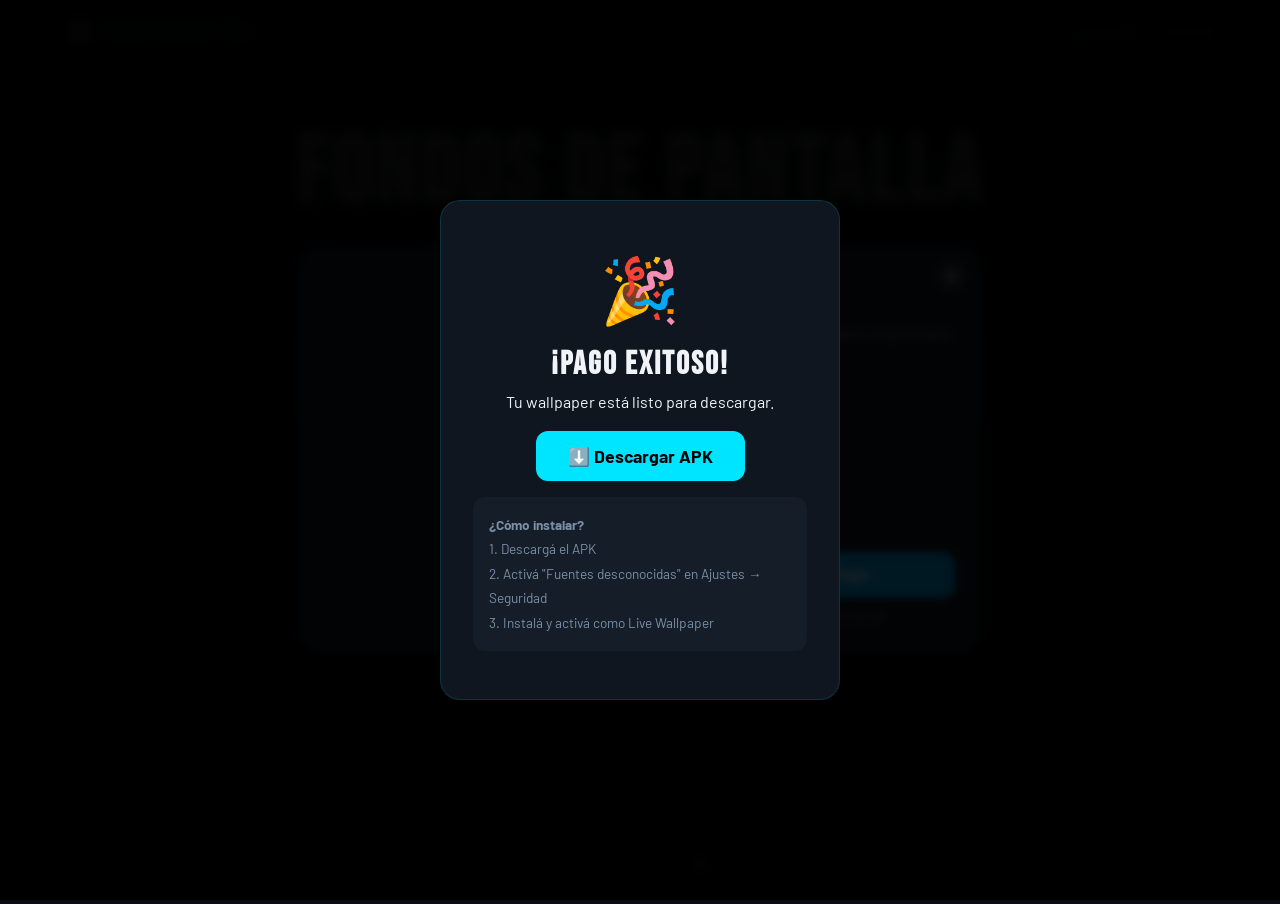
==== index.html @ fa6a7622 "Fix gallery navigation and config/bootstrap loading" ====
<!DOCTYPE html>
<html lang="es">
<head>
  <meta charset="UTF-8" />
  <meta name="viewport" content="width=device-width, initial-scale=1.0" />
  <title>Club Wallpapers 3D</title>
  <link rel="preconnect" href="https://fonts.googleapis.com" />
  <link href="https://fonts.googleapis.com/css2?family=Bebas+Neue&family=Barlow:wght@400;600;700&display=swap" rel="stylesheet" />
  <link rel="stylesheet" href="style.css" />
</head>
<body class="gallery-page">

  <header class="site-header">
    <div class="header-inner">
      <div class="logo">⚽ CLUB WALLS 3D</div>
      <nav>
        <a href="./index.html" class="nav-link active">Galería</a>
        <a href="./editor.html" class="nav-link editor-link">Editor</a>
      </nav>
    </div>
  </header>

  <section class="hero">
    <div class="hero-content">
      <h1>Fondos de Pantalla<br/><span>3D en Vivo</span></h1>
      <p>Mostrá los colores de tu club con efecto parallax real.</p>
    </div>
    <div class="hero-bg"></div>
  </section>

  <section class="gallery-section">
    <div class="section-title">
      <h2>Elegí tu Club</h2>
      <p>Todos los wallpapers incluyen efecto 3D con el giroscopio de tu teléfono</p>
    </div>
    <div class="gallery-grid" id="galleryGrid">
      <div class="loading-state">
        <div class="spinner"></div>
        <p>Cargando wallpapers...</p>
      </div>
    </div>
  </section>

  <!-- Modal de compra -->
  <div class="modal-overlay" id="buyModal" style="display:none">
    <div class="modal-box">
      <button class="modal-close" id="modalClose">✕</button>
      <div class="modal-preview" id="modalPreview"></div>
      <div class="modal-info">
        <h3 id="modalClubName">Nombre del Club</h3>
        <p class="modal-desc">Live Wallpaper 3D con efecto parallax real usando el giroscopio de tu teléfono Android.</p>
        <ul class="modal-features">
          <li>✅ Efecto 3D parallax real</li>
          <li>✅ Compatible Android 8+</li>
          <li>✅ Instalación en 1 minuto</li>
          <li>✅ Sin publicidad</li>
        </ul>
        <div class="modal-price">
          <span class="price-amount" id="modalPrice">$2.99</span>
          <span class="price-currency">USD</span>
        </div>
        <button class="btn-buy" id="btnBuy">Comprar con MercadoPago</button>
        <p class="modal-note">Recibirás el APK para instalar en tu Android</p>
      </div>
    </div>
  </div>

  <!-- Modal descarga post-pago -->
  <div class="modal-overlay" id="downloadModal" style="display:none">
    <div class="modal-box modal-box--success">
      <div class="success-icon">🎉</div>
      <h3>¡Pago exitoso!</h3>
      <p>Tu wallpaper está listo para descargar.</p>
      <a class="btn-download" id="btnDownload" href="#" download>
        ⬇️ Descargar APK
      </a>
      <p class="install-hint">
        <strong>¿Cómo instalar?</strong><br/>
        1. Descargá el APK<br/>
        2. Activá "Fuentes desconocidas" en Ajustes → Seguridad<br/>
        3. Instalá y activá como Live Wallpaper
      </p>
    </div>
  </div>

  <footer class="site-footer">
    <p>Club Walls 3D © 2025 · Hecho con ⚽ en Argentina</p>
  </footer>

  <script src="config.js"></script>
  <script src="gallery.js"></script>
</body>
</html>
---- style.css ----
/* ============================================================
   style.css — Club Walls 3D
   Tema: Fútbol argentino / Estadio nocturno
   ============================================================ */

/* --- Variables --- */
:root {
  --bg-dark:      #080c10;
  --bg-card:      #0f1620;
  --bg-card2:     #141d28;
  --accent:       #00e5ff;
  --accent2:      #ffd600;
  --text-main:    #f0f4f8;
  --text-muted:   #7a8fa6;
  --border:       rgba(0, 229, 255, 0.15);
  --shadow:       0 8px 32px rgba(0,0,0,0.5);
  --font-display: 'Bebas Neue', cursive;
  --font-body:    'Barlow', sans-serif;
  --radius:       12px;
  --radius-lg:    20px;
}

/* --- Reset & Base --- */
*, *::before, *::after { box-sizing: border-box; margin: 0; padding: 0; }

html { scroll-behavior: smooth; }

body {
  font-family: var(--font-body);
  background: var(--bg-dark);
  color: var(--text-main);
  min-height: 100vh;
  overflow-x: hidden;
}

/* ============================================================
   HEADER
   ============================================================ */
.site-header {
  position: fixed;
  top: 0; left: 0; right: 0;
  z-index: 100;
  background: rgba(8, 12, 16, 0.85);
  backdrop-filter: blur(12px);
  border-bottom: 1px solid var(--border);
}

.header-inner {
  max-width: 1200px;
  margin: 0 auto;
  padding: 0 24px;
  height: 64px;
  display: flex;
  align-items: center;
  justify-content: space-between;
}

.logo {
  font-family: var(--font-display);
  font-size: 1.6rem;
  letter-spacing: 2px;
  color: var(--accent);
}

nav { display: flex; gap: 24px; }

.nav-link {
  color: var(--text-muted);
  text-decoration: none;
  font-weight: 600;
  font-size: 0.9rem;
  letter-spacing: 1px;
  text-transform: uppercase;
  transition: color 0.2s;
}
.nav-link:hover, .nav-link.active { color: var(--accent); }
.editor-link { color: var(--accent2); }
.editor-link:hover { color: #fff176; }

/* ============================================================
   HERO
   ============================================================ */
.hero {
  padding-top: 64px;
  height: 420px;
  display: flex;
  align-items: center;
  justify-content: center;
  position: relative;
  overflow: hidden;
  text-align: center;
}

.hero-bg {
  position: absolute;
  inset: 0;
  background:
    radial-gradient(ellipse 80% 60% at 50% 100%, rgba(0,229,255,0.12) 0%, transparent 70%),
    radial-gradient(ellipse 40% 40% at 20% 50%, rgba(255,214,0,0.08) 0%, transparent 60%),
    linear-gradient(180deg, #080c10 0%, #0a1420 100%);
}

.hero-content {
  position: relative;
  z-index: 1;
}

.hero-content h1 {
  font-family: var(--font-display);
  font-size: clamp(3rem, 8vw, 6rem);
  line-height: 1;
  letter-spacing: 4px;
  color: #fff;
  text-shadow: 0 0 60px rgba(0,229,255,0.3);
}

.hero-content h1 span {
  color: var(--accent);
  display: block;
}

.hero-content p {
  margin-top: 16px;
  font-size: 1.1rem;
  color: var(--text-muted);
}

/* ============================================================
   GALLERY
   ============================================================ */
.gallery-section {
  max-width: 1200px;
  margin: 0 auto;
  padding: 60px 24px 80px;
}

.section-title {
  text-align: center;
  margin-bottom: 48px;
}

.section-title h2 {
  font-family: var(--font-display);
  font-size: 2.5rem;
  letter-spacing: 3px;
}

.section-title p {
  margin-top: 8px;
  color: var(--text-muted);
}

.gallery-grid {
  display: grid;
  grid-template-columns: repeat(auto-fill, minmax(280px, 1fr));
  gap: 24px;
}

/* --- Card --- */
.wallpaper-card {
  background: var(--bg-card);
  border: 1px solid var(--border);
  border-radius: var(--radius-lg);
  overflow: hidden;
  cursor: pointer;
  transition: transform 0.3s, box-shadow 0.3s, border-color 0.3s;
  position: relative;
}

.wallpaper-card:hover {
  transform: translateY(-6px);
  box-shadow: 0 20px 60px rgba(0, 229, 255, 0.15);
  border-color: var(--accent);
}

.card-preview {
  width: 100%;
  height: 200px;
  position: relative;
  overflow: hidden;
  background: #0a1520;
}

.card-preview-stage {
  width: 100%;
  height: 100%;
  position: relative;
}

.card-layer {
  position: absolute;
  inset: -10%;
  width: 120%;
  height: 120%;
  background-size: cover;
  background-position: center;
  transition: transform 0.1s linear;
}

.card-info {
  padding: 16px 20px 20px;
}

.card-club-name {
  font-family: var(--font-display);
  font-size: 1.4rem;
  letter-spacing: 2px;
}

.card-meta {
  display: flex;
  justify-content: space-between;
  align-items: center;
  margin-top: 12px;
}

.card-price {
  font-size: 1.3rem;
  font-weight: 700;
  color: var(--accent2);
}

.card-btn {
  background: var(--accent);
  color: #000;
  border: none;
  padding: 8px 18px;
  border-radius: 8px;
  font-weight: 700;
  font-size: 0.85rem;
  cursor: pointer;
  letter-spacing: 1px;
  transition: background 0.2s, transform 0.1s;
}
.card-btn:hover { background: #33ecff; transform: scale(1.04); }

/* Loading */
.loading-state {
  grid-column: 1 / -1;
  text-align: center;
  padding: 80px 0;
  color: var(--text-muted);
}

.spinner {
  width: 40px;
  height: 40px;
  border: 3px solid var(--border);
  border-top-color: var(--accent);
  border-radius: 50%;
  animation: spin 0.8s linear infinite;
  margin: 0 auto 16px;
}

@keyframes spin { to { transform: rotate(360deg); } }

/* ============================================================
   MODALS
   ============================================================ */
.modal-overlay {
  position: fixed;
  inset: 0;
  background: rgba(0,0,0,0.85);
  z-index: 200;
  display: flex !important;
  align-items: center;
  justify-content: center;
  padding: 24px;
  backdrop-filter: blur(4px);
}

.modal-box {
  background: var(--bg-card);
  border: 1px solid var(--border);
  border-radius: var(--radius-lg);
  max-width: 680px;
  width: 100%;
  overflow: hidden;
  position: relative;
  display: flex;
  flex-direction: column;
  max-height: 90vh;
  overflow-y: auto;
}

@media (min-width: 640px) {
  .modal-box { flex-direction: row; }
}

.modal-close {
  position: absolute;
  top: 12px; right: 12px;
  background: rgba(255,255,255,0.1);
  border: none;
  color: #fff;
  width: 32px; height: 32px;
  border-radius: 50%;
  cursor: pointer;
  font-size: 1rem;
  z-index: 1;
  transition: background 0.2s;
}
.modal-close:hover { background: rgba(255,255,255,0.2); }

.modal-preview {
  width: 100%;
  min-height: 200px;
  background: #0a1520;
  position: relative;
  overflow: hidden;
}

@media (min-width: 640px) {
  .modal-preview { width: 240px; min-width: 240px; min-height: auto; }
}

.modal-info {
  padding: 28px 24px;
  flex: 1;
}

.modal-info h3 {
  font-family: var(--font-display);
  font-size: 2rem;
  letter-spacing: 2px;
}

.modal-desc {
  margin-top: 8px;
  color: var(--text-muted);
  font-size: 0.9rem;
  line-height: 1.5;
}

.modal-features {
  list-style: none;
  margin: 16px 0;
  display: flex;
  flex-direction: column;
  gap: 6px;
}

.modal-features li { font-size: 0.9rem; }

.modal-price {
  margin: 16px 0;
  display: flex;
  align-items: baseline;
  gap: 6px;
}

.price-amount {
  font-family: var(--font-display);
  font-size: 2.4rem;
  color: var(--accent2);
}

.price-currency { color: var(--text-muted); }

.btn-buy {
  width: 100%;
  background: #009ee3;
  color: #fff;
  border: none;
  padding: 14px;
  border-radius: var(--radius);
  font-size: 1rem;
  font-weight: 700;
  cursor: pointer;
  transition: background 0.2s, transform 0.1s;
  letter-spacing: 0.5px;
}
.btn-buy:hover { background: #00b4ff; transform: scale(1.02); }

.modal-note {
  margin-top: 10px;
  font-size: 0.8rem;
  color: var(--text-muted);
  text-align: center;
}

/* Success modal */
.modal-box--success {
  flex-direction: column !important;
  align-items: center;
  padding: 48px 32px;
  text-align: center;
  max-width: 400px;
}

.success-icon { font-size: 4rem; margin-bottom: 16px; }

.modal-box--success h3 {
  font-family: var(--font-display);
  font-size: 2rem;
  letter-spacing: 2px;
  margin-bottom: 8px;
}

.btn-download {
  display: inline-block;
  margin: 20px 0 16px;
  background: var(--accent);
  color: #000;
  padding: 14px 32px;
  border-radius: var(--radius);
  font-weight: 700;
  text-decoration: none;
  font-size: 1.1rem;
  transition: background 0.2s;
}
.btn-download:hover { background: #33ecff; }

.install-hint {
  font-size: 0.85rem;
  color: var(--text-muted);
  line-height: 1.8;
  background: var(--bg-card2);
  padding: 16px;
  border-radius: var(--radius);
  text-align: left;
}

/* ============================================================
   FOOTER
   ============================================================ */
.site-footer {
  text-align: center;
  padding: 32px;
  color: var(--text-muted);
  font-size: 0.85rem;
  border-top: 1px solid var(--border);
}

/* ============================================================
   LOGIN
   ============================================================ */
.login-overlay {
  position: fixed;
  inset: 0;
  background: var(--bg-dark);
  z-index: 300;
  display: flex;
  align-items: center;
  justify-content: center;
}

.login-box {
  background: var(--bg-card);
  border: 1px solid var(--border);
  border-radius: var(--radius-lg);
  padding: 48px 40px;
  text-align: center;
  max-width: 360px;
  width: 100%;
}

.login-logo {
  font-family: var(--font-display);
  font-size: 2rem;
  color: var(--accent);
  letter-spacing: 3px;
  margin-bottom: 12px;
}

.login-box h2 {
  font-size: 1rem;
  color: var(--text-muted);
  font-weight: 400;
  margin-bottom: 28px;
}

.login-input {
  width: 100%;
  background: var(--bg-dark);
  border: 1px solid var(--border);
  border-radius: var(--radius);
  padding: 12px 16px;
  color: var(--text-main);
  font-size: 1rem;
  font-family: var(--font-body);
  outline: none;
  margin-bottom: 16px;
  transition: border-color 0.2s;
}
.login-input:focus { border-color: var(--accent); }

.login-error {
  color: #ff5252;
  font-size: 0.85rem;
  margin-top: 8px;
}

/* ============================================================
   EDITOR
   ============================================================ */
.editor-app {
  display: flex !important;
  height: 100vh;
  overflow: hidden;
}

.editor-sidebar {
  width: 320px;
  min-width: 320px;
  background: var(--bg-card);
  border-right: 1px solid var(--border);
  display: flex;
  flex-direction: column;
  overflow-y: auto;
  padding-bottom: 24px;
}

.sidebar-header {
  display: flex;
  justify-content: space-between;
  align-items: center;
  padding: 20px 20px 16px;
  border-bottom: 1px solid var(--border);
  position: sticky;
  top: 0;
  background: var(--bg-card);
  z-index: 1;
}

.logo-small {
  font-family: var(--font-display);
  font-size: 1.2rem;
  color: var(--accent);
  letter-spacing: 2px;
}

.back-link {
  font-size: 0.8rem;
  color: var(--text-muted);
  text-decoration: none;
  transition: color 0.2s;
}
.back-link:hover { color: var(--accent); }

.sidebar-section {
  padding: 16px 20px;
  border-bottom: 1px solid var(--border);
}

.section-label {
  display: block;
  font-size: 0.75rem;
  font-weight: 700;
  letter-spacing: 1.5px;
  text-transform: uppercase;
  color: var(--text-muted);
  margin-bottom: 10px;
}

.text-input {
  width: 100%;
  background: var(--bg-dark);
  border: 1px solid var(--border);
  border-radius: 8px;
  padding: 10px 14px;
  color: var(--text-main);
  font-size: 0.95rem;
  font-family: var(--font-body);
  outline: none;
  transition: border-color 0.2s;
}
.text-input:focus { border-color: var(--accent); }

.hint-text {
  font-size: 0.78rem;
  color: var(--text-muted);
  margin-bottom: 8px;
  line-height: 1.5;
}

.btn-upload {
  display: block;
  width: 100%;
  background: var(--bg-dark);
  border: 2px dashed var(--border);
  border-radius: var(--radius);
  padding: 14px;
  text-align: center;
  cursor: pointer;
  color: var(--accent);
  font-weight: 700;
  font-size: 0.9rem;
  letter-spacing: 1px;
  transition: border-color 0.2s, background 0.2s;
  margin-bottom: 8px;
}
.btn-upload:hover { border-color: var(--accent); background: rgba(0,229,255,0.05); }

.progress-bar {
  background: var(--bg-dark);
  border-radius: 4px;
  height: 6px;
  margin-bottom: 6px;
  overflow: hidden;
}

.progress-fill {
  height: 100%;
  background: var(--accent);
  border-radius: 4px;
  width: 0%;
  transition: width 0.3s;
}

/* Layers list */
.layers-list {
  display: flex;
  flex-direction: column;
  gap: 8px;
}

.empty-layers {
  font-size: 0.85rem;
  color: var(--text-muted);
  text-align: center;
  padding: 16px 0;
}

.layer-item {
  background: var(--bg-dark);
  border: 1px solid var(--border);
  border-radius: 8px;
  padding: 10px 12px;
  cursor: grab;
  transition: border-color 0.2s;
  user-select: none;
}

.layer-item:active { cursor: grabbing; }
.layer-item.dragging { opacity: 0.5; border-color: var(--accent); }

.layer-item-top {
  display: flex;
  align-items: center;
  gap: 8px;
  margin-bottom: 8px;
}

.layer-thumb {
  width: 36px;
  height: 36px;
  object-fit: cover;
  border-radius: 4px;
  background: #0a1520;
  flex-shrink: 0;
}

.layer-name {
  font-size: 0.8rem;
  flex: 1;
  overflow: hidden;
  text-overflow: ellipsis;
  white-space: nowrap;
}

.layer-remove {
  background: none;
  border: none;
  color: var(--text-muted);
  cursor: pointer;
  padding: 2px;
  font-size: 0.9rem;
  transition: color 0.2s;
}
.layer-remove:hover { color: #ff5252; }

.layer-depth-row {
  display: flex;
  align-items: center;
  gap: 8px;
}

.layer-depth-label {
  font-size: 0.75rem;
  color: var(--text-muted);
  width: 70px;
  flex-shrink: 0;
}

.depth-slider {
  flex: 1;
  -webkit-appearance: none;
  height: 4px;
  background: var(--bg-card);
  border-radius: 2px;
  outline: none;
}

.depth-slider::-webkit-slider-thumb {
  -webkit-appearance: none;
  width: 14px;
  height: 14px;
  border-radius: 50%;
  background: var(--accent);
  cursor: pointer;
}

.depth-value {
  font-size: 0.75rem;
  width: 28px;
  text-align: right;
  color: var(--accent);
}

/* Sidebar actions */
.sidebar-actions {
  padding: 16px 20px;
  display: flex;
  flex-direction: column;
  gap: 10px;
}

.btn-primary {
  width: 100%;
  background: var(--accent);
  color: #000;
  border: none;
  padding: 13px;
  border-radius: var(--radius);
  font-weight: 700;
  font-size: 0.95rem;
  cursor: pointer;
  letter-spacing: 1px;
  transition: background 0.2s, transform 0.1s;
}
.btn-primary:hover { background: #33ecff; transform: scale(1.02); }

.btn-secondary {
  width: 100%;
  background: transparent;
  color: var(--text-main);
  border: 1px solid var(--border);
  padding: 12px;
  border-radius: var(--radius);
  font-weight: 600;
  font-size: 0.95rem;
  cursor: pointer;
  letter-spacing: 0.5px;
  transition: border-color 0.2s, background 0.2s;
}
.btn-secondary:hover { border-color: var(--accent); background: rgba(0,229,255,0.05); }

.save-status {
  padding: 0 20px;
  font-size: 0.85rem;
  color: var(--accent);
  min-height: 24px;
  text-align: center;
}

/* Editor main */
.editor-main {
  flex: 1;
  display: flex;
  flex-direction: column;
  overflow: hidden;
  background: #050810;
}

.preview-header {
  padding: 14px 24px;
  border-bottom: 1px solid var(--border);
  display: flex;
  justify-content: space-between;
  align-items: center;
  font-size: 0.82rem;
  color: var(--text-muted);
}

.phone-frame-toggle { display: flex; gap: 8px; }

.toggle-btn {
  background: transparent;
  border: 1px solid var(--border);
  color: var(--text-muted);
  padding: 6px 14px;
  border-radius: 20px;
  cursor: pointer;
  font-size: 0.8rem;
  transition: all 0.2s;
}
.toggle-btn.active, .toggle-btn:hover {
  border-color: var(--accent);
  color: var(--accent);
  background: rgba(0,229,255,0.07);
}

.preview-container {
  flex: 1;
  display: flex;
  align-items: center;
  justify-content: center;
  padding: 32px;
  overflow: hidden;
}

.phone-frame {
  width: 280px;
  height: 560px;
  border: 8px solid #1a2535;
  border-radius: 36px;
  box-shadow: 0 0 60px rgba(0,0,0,0.8), inset 0 0 0 1px rgba(255,255,255,0.05);
  overflow: hidden;
  position: relative;
  background: #000;
}

.phone-screen {
  width: 100%;
  height: 100%;
  overflow: hidden;
  position: relative;
}

.parallax-stage {
  width: 100%;
  height: 100%;
  position: relative;
  overflow: hidden;
}

.parallax-layer {
  position: absolute;
  inset: -15%;
  width: 130%;
  height: 130%;
  background-size: cover;
  background-position: center;
  will-change: transform;
  transition: transform 0.05s linear;
}

.preview-placeholder {
  position: absolute;
  inset: 0;
  display: flex;
  align-items: center;
  justify-content: center;
  text-align: center;
  color: var(--text-muted);
  font-size: 0.85rem;
  padding: 24px;
  line-height: 1.6;
}

/* Full screen view */
.preview-container.full-view .phone-frame {
  width: 100%;
  height: 100%;
  border-radius: 0;
  border: none;
}
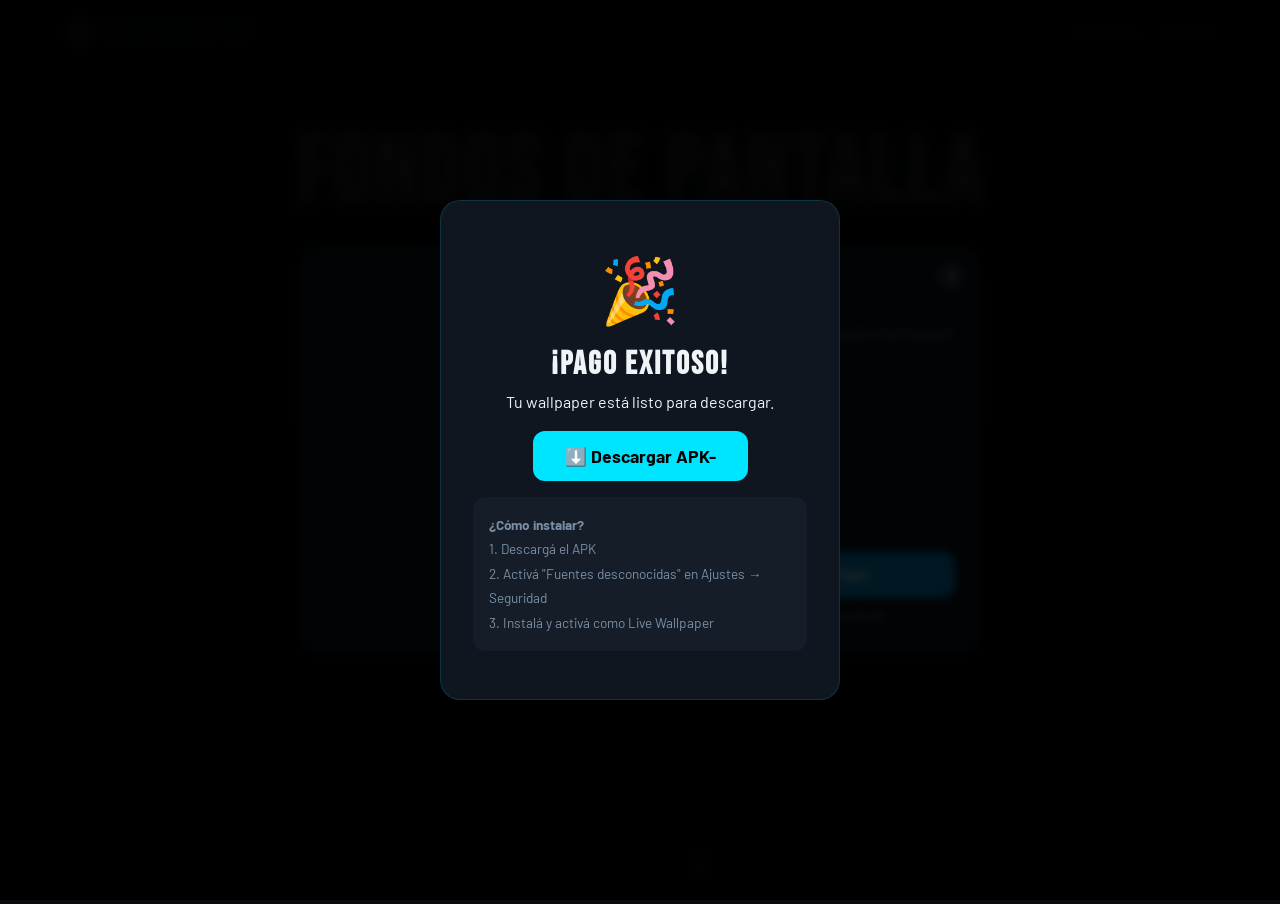
==== commit cfe2cb54: "Update index.html" ====
--- a/index.html
+++ b/index.html
@@ -72,7 +72,7 @@
       <h3>¡Pago exitoso!</h3>
       <p>Tu wallpaper está listo para descargar.</p>
       <a class="btn-download" id="btnDownload" href="#" download>
-        ⬇️ Descargar APK
+        ⬇️ Descargar APK-
       </a>
       <p class="install-hint">
         <strong>¿Cómo instalar?</strong><br/>
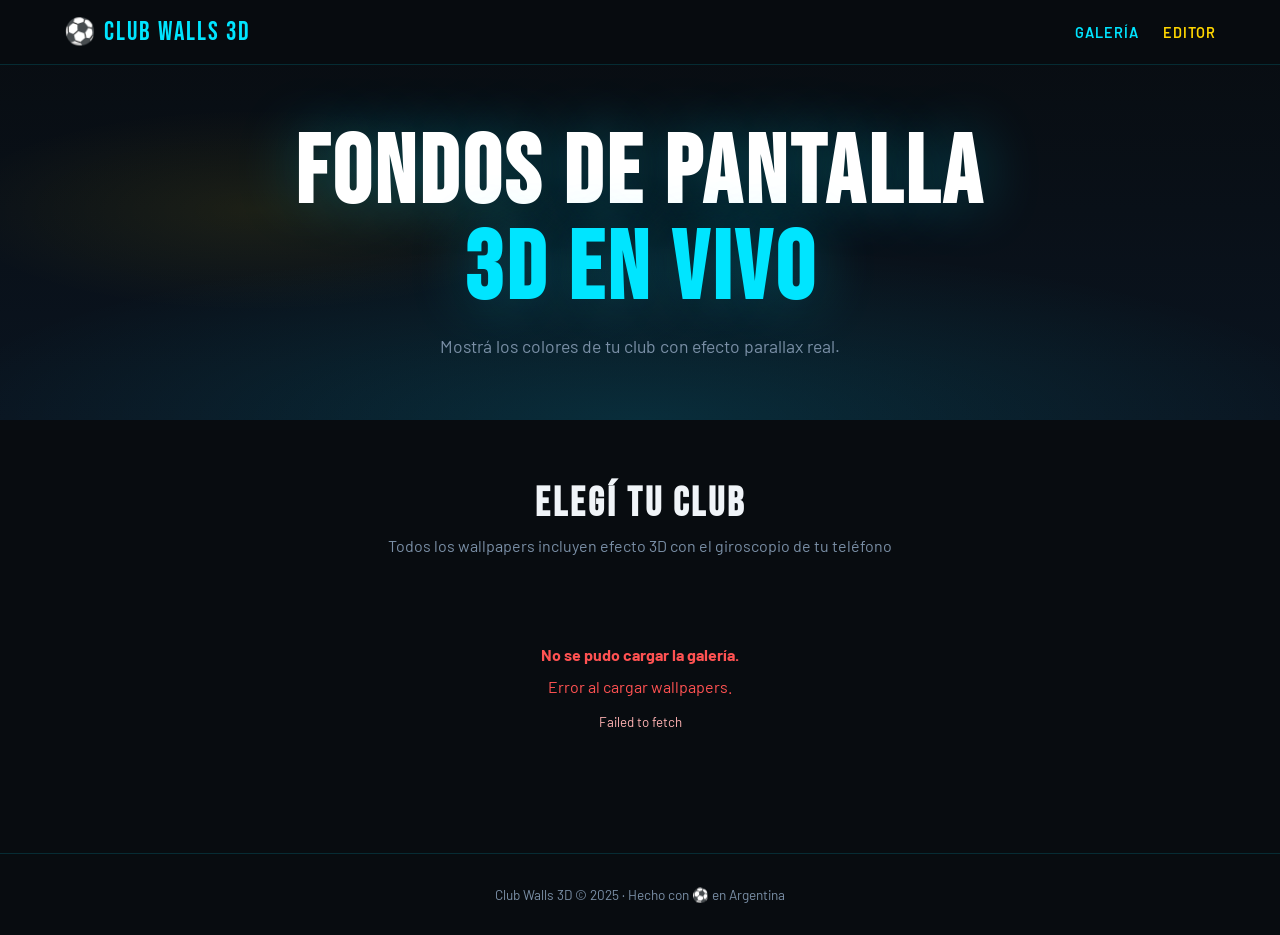
==== commit 876951b3: "Update index.html" ====
--- a/index.html
+++ b/index.html
@@ -56,8 +56,8 @@
           <li>✅ Sin publicidad</li>
         </ul>
         <div class="modal-price">
-          <span class="price-amount" id="modalPrice">$2.99</span>
-          <span class="price-currency">USD</span>
+          <span class="price-amount" id="modalPrice">$500</span>
+          <span class="price-currency">ARS</span>
         </div>
         <button class="btn-buy" id="btnBuy">Comprar con MercadoPago</button>
         <p class="modal-note">Recibirás el APK para instalar en tu Android</p>
--- a/style.css
+++ b/style.css
@@ -262,11 +262,15 @@
   inset: 0;
   background: rgba(0,0,0,0.85);
   z-index: 200;
-  display: flex !important;
+  display: none;
   align-items: center;
   justify-content: center;
   padding: 24px;
   backdrop-filter: blur(4px);
+}
+
+.modal-overlay.is-open {
+  display: flex;
 }
 
 .modal-box {
@@ -856,3 +860,24 @@
   border-radius: 0;
   border: none;
 }
+
+.motion-enable-btn {
+  position: fixed;
+  left: 50%;
+  bottom: 18px;
+  transform: translateX(-50%);
+  z-index: 250;
+  border: 1px solid var(--border);
+  background: rgba(0, 229, 255, 0.95);
+  color: #001018;
+  font-weight: 700;
+  padding: 10px 18px;
+  border-radius: 999px;
+  cursor: pointer;
+  box-shadow: 0 10px 24px rgba(0,0,0,0.45);
+}
+
+.motion-enable-btn:active {
+  transform: translateX(-50%) scale(0.98);
+}
+
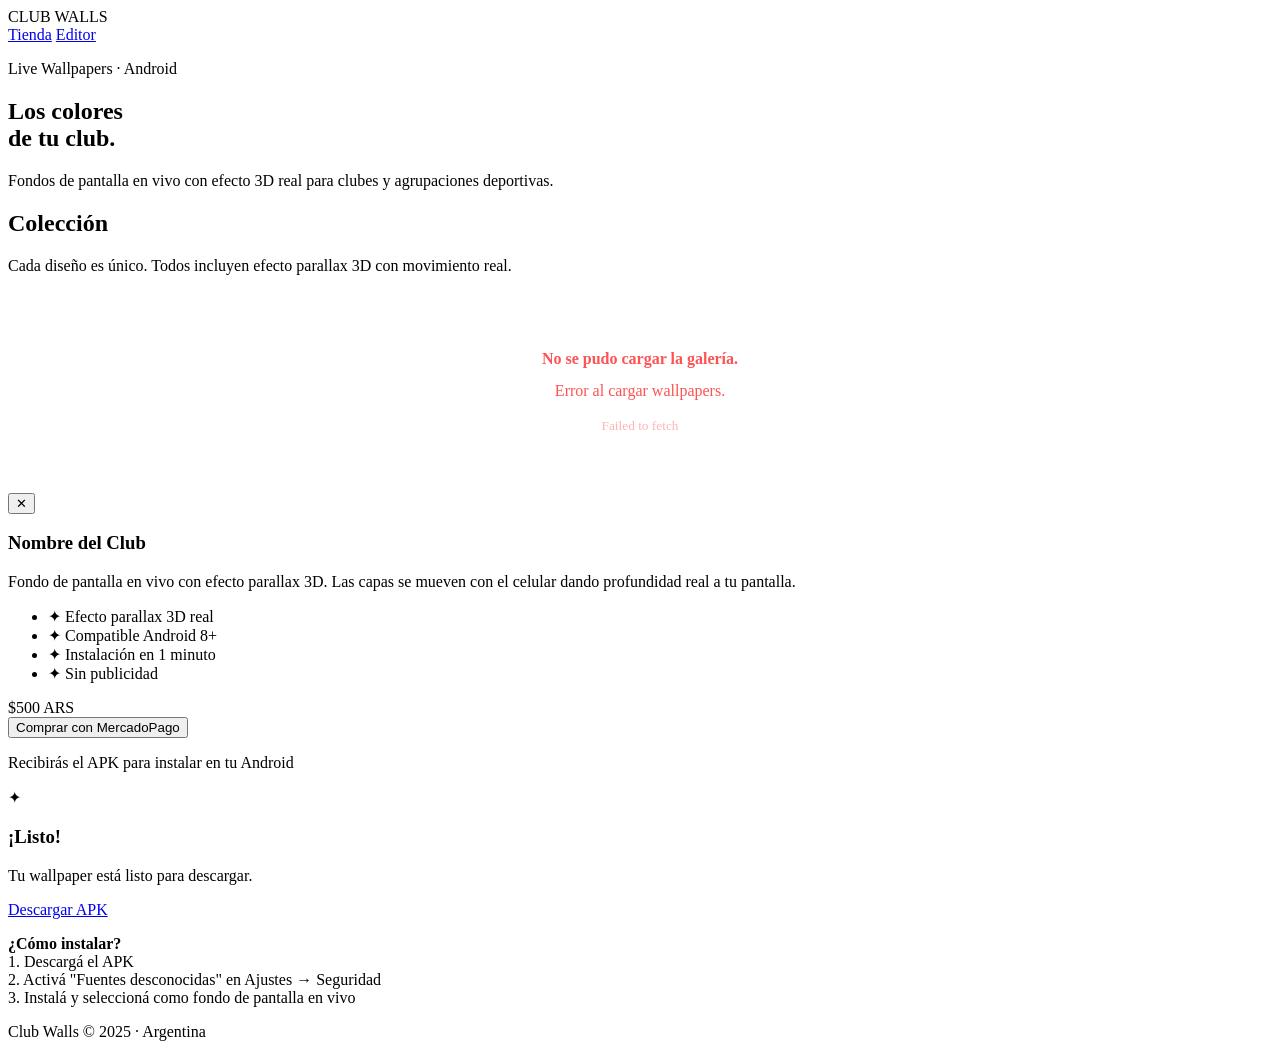
==== commit a1bf3b5a: "Update index.html" ====
--- a/index.html
+++ b/index.html
@@ -3,18 +3,18 @@
 <head>
   <meta charset="UTF-8" />
   <meta name="viewport" content="width=device-width, initial-scale=1.0" />
-  <title>Club Wallpapers 3D</title>
+  <title>Club Walls — Fondos de Pantalla 3D</title>
   <link rel="preconnect" href="https://fonts.googleapis.com" />
-  <link href="https://fonts.googleapis.com/css2?family=Bebas+Neue&family=Barlow:wght@400;600;700&display=swap" rel="stylesheet" />
+  <link href="https://fonts.googleapis.com/css2?family=Montserrat:wght@400;600;700;800;900&display=swap" rel="stylesheet" />
   <link rel="stylesheet" href="style.css" />
 </head>
 <body class="gallery-page">
 
   <header class="site-header">
     <div class="header-inner">
-      <div class="logo">⚽ CLUB WALLS 3D</div>
+      <div class="logo">CLUB WALLS</div>
       <nav>
-        <a href="./index.html" class="nav-link active">Galería</a>
+        <a href="./index.html" class="nav-link active">Tienda</a>
         <a href="./editor.html" class="nav-link editor-link">Editor</a>
       </nav>
     </div>
@@ -22,38 +22,39 @@
 
   <section class="hero">
     <div class="hero-content">
-      <h1>Fondos de Pantalla<br/><span>3D en Vivo</span></h1>
-      <p>Mostrá los colores de tu club con efecto parallax real.</p>
+      <p class="hero-eyebrow">Live Wallpapers · Android</p>
+      <h1>Los colores<br/><span>de tu club.</span></h1>
+      <p class="hero-sub">Fondos de pantalla en vivo con efecto 3D real para clubes y agrupaciones deportivas.</p>
     </div>
     <div class="hero-bg"></div>
   </section>
 
   <section class="gallery-section">
     <div class="section-title">
-      <h2>Elegí tu Club</h2>
-      <p>Todos los wallpapers incluyen efecto 3D con el giroscopio de tu teléfono</p>
+      <h2>Colección</h2>
+      <p>Cada diseño es único. Todos incluyen efecto parallax 3D con movimiento real.</p>
     </div>
     <div class="gallery-grid" id="galleryGrid">
       <div class="loading-state">
         <div class="spinner"></div>
-        <p>Cargando wallpapers...</p>
+        <p>Cargando...</p>
       </div>
     </div>
   </section>
 
   <!-- Modal de compra -->
-  <div class="modal-overlay" id="buyModal" style="display:none">
+  <div class="modal-overlay" id="buyModal">
     <div class="modal-box">
       <button class="modal-close" id="modalClose">✕</button>
       <div class="modal-preview" id="modalPreview"></div>
       <div class="modal-info">
         <h3 id="modalClubName">Nombre del Club</h3>
-        <p class="modal-desc">Live Wallpaper 3D con efecto parallax real usando el giroscopio de tu teléfono Android.</p>
+        <p class="modal-desc">Fondo de pantalla en vivo con efecto parallax 3D. Las capas se mueven con el celular dando profundidad real a tu pantalla.</p>
         <ul class="modal-features">
-          <li>✅ Efecto 3D parallax real</li>
-          <li>✅ Compatible Android 8+</li>
-          <li>✅ Instalación en 1 minuto</li>
-          <li>✅ Sin publicidad</li>
+          <li>✦ Efecto parallax 3D real</li>
+          <li>✦ Compatible Android 8+</li>
+          <li>✦ Instalación en 1 minuto</li>
+          <li>✦ Sin publicidad</li>
         </ul>
         <div class="modal-price">
           <span class="price-amount" id="modalPrice">$500</span>
@@ -66,25 +67,25 @@
   </div>
 
   <!-- Modal descarga post-pago -->
-  <div class="modal-overlay" id="downloadModal" style="display:none">
+  <div class="modal-overlay" id="downloadModal">
     <div class="modal-box modal-box--success">
-      <div class="success-icon">🎉</div>
-      <h3>¡Pago exitoso!</h3>
+      <div class="success-icon">✦</div>
+      <h3>¡Listo!</h3>
       <p>Tu wallpaper está listo para descargar.</p>
       <a class="btn-download" id="btnDownload" href="#" download>
-        ⬇️ Descargar APK-
+        Descargar APK
       </a>
       <p class="install-hint">
         <strong>¿Cómo instalar?</strong><br/>
         1. Descargá el APK<br/>
         2. Activá "Fuentes desconocidas" en Ajustes → Seguridad<br/>
-        3. Instalá y activá como Live Wallpaper
+        3. Instalá y seleccioná como fondo de pantalla en vivo
       </p>
     </div>
   </div>
 
   <footer class="site-footer">
-    <p>Club Walls 3D © 2025 · Hecho con ⚽ en Argentina</p>
+    <p>Club Walls © 2025 · Argentina</p>
   </footer>
 
   <script src="config.js"></script>
--- a/style.css
+++ b/style.css
@@ -1,883 +1,94 @@
-/* ============================================================
-   style.css — Club Walls 3D
-   Tema: Fútbol argentino / Estadio nocturno
-   ============================================================ */
+<!DOCTYPE html>
+<html lang="es">
+<head>
+  <meta charset="UTF-8" />
+  <meta name="viewport" content="width=device-width, initial-scale=1.0" />
+  <title>Club Walls — Fondos de Pantalla 3D</title>
+  <link rel="preconnect" href="https://fonts.googleapis.com" />
+  <link href="https://fonts.googleapis.com/css2?family=Montserrat:wght@400;600;700;800;900&display=swap" rel="stylesheet" />
+  <link rel="stylesheet" href="style.css" />
+</head>
+<body class="gallery-page">
 
-/* --- Variables --- */
-:root {
-  --bg-dark:      #080c10;
-  --bg-card:      #0f1620;
-  --bg-card2:     #141d28;
-  --accent:       #00e5ff;
-  --accent2:      #ffd600;
-  --text-main:    #f0f4f8;
-  --text-muted:   #7a8fa6;
-  --border:       rgba(0, 229, 255, 0.15);
-  --shadow:       0 8px 32px rgba(0,0,0,0.5);
-  --font-display: 'Bebas Neue', cursive;
-  --font-body:    'Barlow', sans-serif;
-  --radius:       12px;
-  --radius-lg:    20px;
-}
+  <header class="site-header">
+    <div class="header-inner">
+      <div class="logo">CLUB WALLS</div>
+      <nav>
+        <a href="./index.html" class="nav-link active">Tienda</a>
+        <a href="./editor.html" class="nav-link editor-link">Editor</a>
+      </nav>
+    </div>
+  </header>
 
-/* --- Reset & Base --- */
-*, *::before, *::after { box-sizing: border-box; margin: 0; padding: 0; }
+  <section class="hero">
+    <div class="hero-content">
+      <p class="hero-eyebrow">Live Wallpapers · Android</p>
+      <h1>Los colores<br/><span>de tu club.</span></h1>
+      <p class="hero-sub">Fondos de pantalla en vivo con efecto 3D real para clubes y agrupaciones deportivas.</p>
+    </div>
+    <div class="hero-bg"></div>
+  </section>
 
-html { scroll-behavior: smooth; }
+  <section class="gallery-section">
+    <div class="section-title">
+      <h2>Colección</h2>
+      <p>Cada diseño es único. Todos incluyen efecto parallax 3D con movimiento real.</p>
+    </div>
+    <div class="gallery-grid" id="galleryGrid">
+      <div class="loading-state">
+        <div class="spinner"></div>
+        <p>Cargando...</p>
+      </div>
+    </div>
+  </section>
 
-body {
-  font-family: var(--font-body);
-  background: var(--bg-dark);
-  color: var(--text-main);
-  min-height: 100vh;
-  overflow-x: hidden;
-}
+  <!-- Modal de compra -->
+  <div class="modal-overlay" id="buyModal">
+    <div class="modal-box">
+      <button class="modal-close" id="modalClose">✕</button>
+      <div class="modal-preview" id="modalPreview"></div>
+      <div class="modal-info">
+        <h3 id="modalClubName">Nombre del Club</h3>
+        <p class="modal-desc">Fondo de pantalla en vivo con efecto parallax 3D. Las capas se mueven con el celular dando profundidad real a tu pantalla.</p>
+        <ul class="modal-features">
+          <li>✦ Efecto parallax 3D real</li>
+          <li>✦ Compatible Android 8+</li>
+          <li>✦ Instalación en 1 minuto</li>
+          <li>✦ Sin publicidad</li>
+        </ul>
+        <div class="modal-price">
+          <span class="price-amount" id="modalPrice">$500</span>
+          <span class="price-currency">ARS</span>
+        </div>
+        <button class="btn-buy" id="btnBuy">Comprar con MercadoPago</button>
+        <p class="modal-note">Recibirás el APK para instalar en tu Android</p>
+      </div>
+    </div>
+  </div>
 
-/* ============================================================
-   HEADER
-   ============================================================ */
-.site-header {
-  position: fixed;
-  top: 0; left: 0; right: 0;
-  z-index: 100;
-  background: rgba(8, 12, 16, 0.85);
-  backdrop-filter: blur(12px);
-  border-bottom: 1px solid var(--border);
-}
+  <!-- Modal descarga post-pago -->
+  <div class="modal-overlay" id="downloadModal">
+    <div class="modal-box modal-box--success">
+      <div class="success-icon">✦</div>
+      <h3>¡Listo!</h3>
+      <p>Tu wallpaper está listo para descargar.</p>
+      <a class="btn-download" id="btnDownload" href="#" download>
+        Descargar APK
+      </a>
+      <p class="install-hint">
+        <strong>¿Cómo instalar?</strong><br/>
+        1. Descargá el APK<br/>
+        2. Activá "Fuentes desconocidas" en Ajustes → Seguridad<br/>
+        3. Instalá y seleccioná como fondo de pantalla en vivo
+      </p>
+    </div>
+  </div>
 
-.header-inner {
-  max-width: 1200px;
-  margin: 0 auto;
-  padding: 0 24px;
-  height: 64px;
-  display: flex;
-  align-items: center;
-  justify-content: space-between;
-}
+  <footer class="site-footer">
+    <p>Club Walls © 2025 · Argentina</p>
+  </footer>
 
-.logo {
-  font-family: var(--font-display);
-  font-size: 1.6rem;
-  letter-spacing: 2px;
-  color: var(--accent);
-}
-
-nav { display: flex; gap: 24px; }
-
-.nav-link {
-  color: var(--text-muted);
-  text-decoration: none;
-  font-weight: 600;
-  font-size: 0.9rem;
-  letter-spacing: 1px;
-  text-transform: uppercase;
-  transition: color 0.2s;
-}
-.nav-link:hover, .nav-link.active { color: var(--accent); }
-.editor-link { color: var(--accent2); }
-.editor-link:hover { color: #fff176; }
-
-/* ============================================================
-   HERO
-   ============================================================ */
-.hero {
-  padding-top: 64px;
-  height: 420px;
-  display: flex;
-  align-items: center;
-  justify-content: center;
-  position: relative;
-  overflow: hidden;
-  text-align: center;
-}
-
-.hero-bg {
-  position: absolute;
-  inset: 0;
-  background:
-    radial-gradient(ellipse 80% 60% at 50% 100%, rgba(0,229,255,0.12) 0%, transparent 70%),
-    radial-gradient(ellipse 40% 40% at 20% 50%, rgba(255,214,0,0.08) 0%, transparent 60%),
-    linear-gradient(180deg, #080c10 0%, #0a1420 100%);
-}
-
-.hero-content {
-  position: relative;
-  z-index: 1;
-}
-
-.hero-content h1 {
-  font-family: var(--font-display);
-  font-size: clamp(3rem, 8vw, 6rem);
-  line-height: 1;
-  letter-spacing: 4px;
-  color: #fff;
-  text-shadow: 0 0 60px rgba(0,229,255,0.3);
-}
-
-.hero-content h1 span {
-  color: var(--accent);
-  display: block;
-}
-
-.hero-content p {
-  margin-top: 16px;
-  font-size: 1.1rem;
-  color: var(--text-muted);
-}
-
-/* ============================================================
-   GALLERY
-   ============================================================ */
-.gallery-section {
-  max-width: 1200px;
-  margin: 0 auto;
-  padding: 60px 24px 80px;
-}
-
-.section-title {
-  text-align: center;
-  margin-bottom: 48px;
-}
-
-.section-title h2 {
-  font-family: var(--font-display);
-  font-size: 2.5rem;
-  letter-spacing: 3px;
-}
-
-.section-title p {
-  margin-top: 8px;
-  color: var(--text-muted);
-}
-
-.gallery-grid {
-  display: grid;
-  grid-template-columns: repeat(auto-fill, minmax(280px, 1fr));
-  gap: 24px;
-}
-
-/* --- Card --- */
-.wallpaper-card {
-  background: var(--bg-card);
-  border: 1px solid var(--border);
-  border-radius: var(--radius-lg);
-  overflow: hidden;
-  cursor: pointer;
-  transition: transform 0.3s, box-shadow 0.3s, border-color 0.3s;
-  position: relative;
-}
-
-.wallpaper-card:hover {
-  transform: translateY(-6px);
-  box-shadow: 0 20px 60px rgba(0, 229, 255, 0.15);
-  border-color: var(--accent);
-}
-
-.card-preview {
-  width: 100%;
-  height: 200px;
-  position: relative;
-  overflow: hidden;
-  background: #0a1520;
-}
-
-.card-preview-stage {
-  width: 100%;
-  height: 100%;
-  position: relative;
-}
-
-.card-layer {
-  position: absolute;
-  inset: -10%;
-  width: 120%;
-  height: 120%;
-  background-size: cover;
-  background-position: center;
-  transition: transform 0.1s linear;
-}
-
-.card-info {
-  padding: 16px 20px 20px;
-}
-
-.card-club-name {
-  font-family: var(--font-display);
-  font-size: 1.4rem;
-  letter-spacing: 2px;
-}
-
-.card-meta {
-  display: flex;
-  justify-content: space-between;
-  align-items: center;
-  margin-top: 12px;
-}
-
-.card-price {
-  font-size: 1.3rem;
-  font-weight: 700;
-  color: var(--accent2);
-}
-
-.card-btn {
-  background: var(--accent);
-  color: #000;
-  border: none;
-  padding: 8px 18px;
-  border-radius: 8px;
-  font-weight: 700;
-  font-size: 0.85rem;
-  cursor: pointer;
-  letter-spacing: 1px;
-  transition: background 0.2s, transform 0.1s;
-}
-.card-btn:hover { background: #33ecff; transform: scale(1.04); }
-
-/* Loading */
-.loading-state {
-  grid-column: 1 / -1;
-  text-align: center;
-  padding: 80px 0;
-  color: var(--text-muted);
-}
-
-.spinner {
-  width: 40px;
-  height: 40px;
-  border: 3px solid var(--border);
-  border-top-color: var(--accent);
-  border-radius: 50%;
-  animation: spin 0.8s linear infinite;
-  margin: 0 auto 16px;
-}
-
-@keyframes spin { to { transform: rotate(360deg); } }
-
-/* ============================================================
-   MODALS
-   ============================================================ */
-.modal-overlay {
-  position: fixed;
-  inset: 0;
-  background: rgba(0,0,0,0.85);
-  z-index: 200;
-  display: none;
-  align-items: center;
-  justify-content: center;
-  padding: 24px;
-  backdrop-filter: blur(4px);
-}
-
-.modal-overlay.is-open {
-  display: flex;
-}
-
-.modal-box {
-  background: var(--bg-card);
-  border: 1px solid var(--border);
-  border-radius: var(--radius-lg);
-  max-width: 680px;
-  width: 100%;
-  overflow: hidden;
-  position: relative;
-  display: flex;
-  flex-direction: column;
-  max-height: 90vh;
-  overflow-y: auto;
-}
-
-@media (min-width: 640px) {
-  .modal-box { flex-direction: row; }
-}
-
-.modal-close {
-  position: absolute;
-  top: 12px; right: 12px;
-  background: rgba(255,255,255,0.1);
-  border: none;
-  color: #fff;
-  width: 32px; height: 32px;
-  border-radius: 50%;
-  cursor: pointer;
-  font-size: 1rem;
-  z-index: 1;
-  transition: background 0.2s;
-}
-.modal-close:hover { background: rgba(255,255,255,0.2); }
-
-.modal-preview {
-  width: 100%;
-  min-height: 200px;
-  background: #0a1520;
-  position: relative;
-  overflow: hidden;
-}
-
-@media (min-width: 640px) {
-  .modal-preview { width: 240px; min-width: 240px; min-height: auto; }
-}
-
-.modal-info {
-  padding: 28px 24px;
-  flex: 1;
-}
-
-.modal-info h3 {
-  font-family: var(--font-display);
-  font-size: 2rem;
-  letter-spacing: 2px;
-}
-
-.modal-desc {
-  margin-top: 8px;
-  color: var(--text-muted);
-  font-size: 0.9rem;
-  line-height: 1.5;
-}
-
-.modal-features {
-  list-style: none;
-  margin: 16px 0;
-  display: flex;
-  flex-direction: column;
-  gap: 6px;
-}
-
-.modal-features li { font-size: 0.9rem; }
-
-.modal-price {
-  margin: 16px 0;
-  display: flex;
-  align-items: baseline;
-  gap: 6px;
-}
-
-.price-amount {
-  font-family: var(--font-display);
-  font-size: 2.4rem;
-  color: var(--accent2);
-}
-
-.price-currency { color: var(--text-muted); }
-
-.btn-buy {
-  width: 100%;
-  background: #009ee3;
-  color: #fff;
-  border: none;
-  padding: 14px;
-  border-radius: var(--radius);
-  font-size: 1rem;
-  font-weight: 700;
-  cursor: pointer;
-  transition: background 0.2s, transform 0.1s;
-  letter-spacing: 0.5px;
-}
-.btn-buy:hover { background: #00b4ff; transform: scale(1.02); }
-
-.modal-note {
-  margin-top: 10px;
-  font-size: 0.8rem;
-  color: var(--text-muted);
-  text-align: center;
-}
-
-/* Success modal */
-.modal-box--success {
-  flex-direction: column !important;
-  align-items: center;
-  padding: 48px 32px;
-  text-align: center;
-  max-width: 400px;
-}
-
-.success-icon { font-size: 4rem; margin-bottom: 16px; }
-
-.modal-box--success h3 {
-  font-family: var(--font-display);
-  font-size: 2rem;
-  letter-spacing: 2px;
-  margin-bottom: 8px;
-}
-
-.btn-download {
-  display: inline-block;
-  margin: 20px 0 16px;
-  background: var(--accent);
-  color: #000;
-  padding: 14px 32px;
-  border-radius: var(--radius);
-  font-weight: 700;
-  text-decoration: none;
-  font-size: 1.1rem;
-  transition: background 0.2s;
-}
-.btn-download:hover { background: #33ecff; }
-
-.install-hint {
-  font-size: 0.85rem;
-  color: var(--text-muted);
-  line-height: 1.8;
-  background: var(--bg-card2);
-  padding: 16px;
-  border-radius: var(--radius);
-  text-align: left;
-}
-
-/* ============================================================
-   FOOTER
-   ============================================================ */
-.site-footer {
-  text-align: center;
-  padding: 32px;
-  color: var(--text-muted);
-  font-size: 0.85rem;
-  border-top: 1px solid var(--border);
-}
-
-/* ============================================================
-   LOGIN
-   ============================================================ */
-.login-overlay {
-  position: fixed;
-  inset: 0;
-  background: var(--bg-dark);
-  z-index: 300;
-  display: flex;
-  align-items: center;
-  justify-content: center;
-}
-
-.login-box {
-  background: var(--bg-card);
-  border: 1px solid var(--border);
-  border-radius: var(--radius-lg);
-  padding: 48px 40px;
-  text-align: center;
-  max-width: 360px;
-  width: 100%;
-}
-
-.login-logo {
-  font-family: var(--font-display);
-  font-size: 2rem;
-  color: var(--accent);
-  letter-spacing: 3px;
-  margin-bottom: 12px;
-}
-
-.login-box h2 {
-  font-size: 1rem;
-  color: var(--text-muted);
-  font-weight: 400;
-  margin-bottom: 28px;
-}
-
-.login-input {
-  width: 100%;
-  background: var(--bg-dark);
-  border: 1px solid var(--border);
-  border-radius: var(--radius);
-  padding: 12px 16px;
-  color: var(--text-main);
-  font-size: 1rem;
-  font-family: var(--font-body);
-  outline: none;
-  margin-bottom: 16px;
-  transition: border-color 0.2s;
-}
-.login-input:focus { border-color: var(--accent); }
-
-.login-error {
-  color: #ff5252;
-  font-size: 0.85rem;
-  margin-top: 8px;
-}
-
-/* ============================================================
-   EDITOR
-   ============================================================ */
-.editor-app {
-  display: flex !important;
-  height: 100vh;
-  overflow: hidden;
-}
-
-.editor-sidebar {
-  width: 320px;
-  min-width: 320px;
-  background: var(--bg-card);
-  border-right: 1px solid var(--border);
-  display: flex;
-  flex-direction: column;
-  overflow-y: auto;
-  padding-bottom: 24px;
-}
-
-.sidebar-header {
-  display: flex;
-  justify-content: space-between;
-  align-items: center;
-  padding: 20px 20px 16px;
-  border-bottom: 1px solid var(--border);
-  position: sticky;
-  top: 0;
-  background: var(--bg-card);
-  z-index: 1;
-}
-
-.logo-small {
-  font-family: var(--font-display);
-  font-size: 1.2rem;
-  color: var(--accent);
-  letter-spacing: 2px;
-}
-
-.back-link {
-  font-size: 0.8rem;
-  color: var(--text-muted);
-  text-decoration: none;
-  transition: color 0.2s;
-}
-.back-link:hover { color: var(--accent); }
-
-.sidebar-section {
-  padding: 16px 20px;
-  border-bottom: 1px solid var(--border);
-}
-
-.section-label {
-  display: block;
-  font-size: 0.75rem;
-  font-weight: 700;
-  letter-spacing: 1.5px;
-  text-transform: uppercase;
-  color: var(--text-muted);
-  margin-bottom: 10px;
-}
-
-.text-input {
-  width: 100%;
-  background: var(--bg-dark);
-  border: 1px solid var(--border);
-  border-radius: 8px;
-  padding: 10px 14px;
-  color: var(--text-main);
-  font-size: 0.95rem;
-  font-family: var(--font-body);
-  outline: none;
-  transition: border-color 0.2s;
-}
-.text-input:focus { border-color: var(--accent); }
-
-.hint-text {
-  font-size: 0.78rem;
-  color: var(--text-muted);
-  margin-bottom: 8px;
-  line-height: 1.5;
-}
-
-.btn-upload {
-  display: block;
-  width: 100%;
-  background: var(--bg-dark);
-  border: 2px dashed var(--border);
-  border-radius: var(--radius);
-  padding: 14px;
-  text-align: center;
-  cursor: pointer;
-  color: var(--accent);
-  font-weight: 700;
-  font-size: 0.9rem;
-  letter-spacing: 1px;
-  transition: border-color 0.2s, background 0.2s;
-  margin-bottom: 8px;
-}
-.btn-upload:hover { border-color: var(--accent); background: rgba(0,229,255,0.05); }
-
-.progress-bar {
-  background: var(--bg-dark);
-  border-radius: 4px;
-  height: 6px;
-  margin-bottom: 6px;
-  overflow: hidden;
-}
-
-.progress-fill {
-  height: 100%;
-  background: var(--accent);
-  border-radius: 4px;
-  width: 0%;
-  transition: width 0.3s;
-}
-
-/* Layers list */
-.layers-list {
-  display: flex;
-  flex-direction: column;
-  gap: 8px;
-}
-
-.empty-layers {
-  font-size: 0.85rem;
-  color: var(--text-muted);
-  text-align: center;
-  padding: 16px 0;
-}
-
-.layer-item {
-  background: var(--bg-dark);
-  border: 1px solid var(--border);
-  border-radius: 8px;
-  padding: 10px 12px;
-  cursor: grab;
-  transition: border-color 0.2s;
-  user-select: none;
-}
-
-.layer-item:active { cursor: grabbing; }
-.layer-item.dragging { opacity: 0.5; border-color: var(--accent); }
-
-.layer-item-top {
-  display: flex;
-  align-items: center;
-  gap: 8px;
-  margin-bottom: 8px;
-}
-
-.layer-thumb {
-  width: 36px;
-  height: 36px;
-  object-fit: cover;
-  border-radius: 4px;
-  background: #0a1520;
-  flex-shrink: 0;
-}
-
-.layer-name {
-  font-size: 0.8rem;
-  flex: 1;
-  overflow: hidden;
-  text-overflow: ellipsis;
-  white-space: nowrap;
-}
-
-.layer-remove {
-  background: none;
-  border: none;
-  color: var(--text-muted);
-  cursor: pointer;
-  padding: 2px;
-  font-size: 0.9rem;
-  transition: color 0.2s;
-}
-.layer-remove:hover { color: #ff5252; }
-
-.layer-depth-row {
-  display: flex;
-  align-items: center;
-  gap: 8px;
-}
-
-.layer-depth-label {
-  font-size: 0.75rem;
-  color: var(--text-muted);
-  width: 70px;
-  flex-shrink: 0;
-}
-
-.depth-slider {
-  flex: 1;
-  -webkit-appearance: none;
-  height: 4px;
-  background: var(--bg-card);
-  border-radius: 2px;
-  outline: none;
-}
-
-.depth-slider::-webkit-slider-thumb {
-  -webkit-appearance: none;
-  width: 14px;
-  height: 14px;
-  border-radius: 50%;
-  background: var(--accent);
-  cursor: pointer;
-}
-
-.depth-value {
-  font-size: 0.75rem;
-  width: 28px;
-  text-align: right;
-  color: var(--accent);
-}
-
-/* Sidebar actions */
-.sidebar-actions {
-  padding: 16px 20px;
-  display: flex;
-  flex-direction: column;
-  gap: 10px;
-}
-
-.btn-primary {
-  width: 100%;
-  background: var(--accent);
-  color: #000;
-  border: none;
-  padding: 13px;
-  border-radius: var(--radius);
-  font-weight: 700;
-  font-size: 0.95rem;
-  cursor: pointer;
-  letter-spacing: 1px;
-  transition: background 0.2s, transform 0.1s;
-}
-.btn-primary:hover { background: #33ecff; transform: scale(1.02); }
-
-.btn-secondary {
-  width: 100%;
-  background: transparent;
-  color: var(--text-main);
-  border: 1px solid var(--border);
-  padding: 12px;
-  border-radius: var(--radius);
-  font-weight: 600;
-  font-size: 0.95rem;
-  cursor: pointer;
-  letter-spacing: 0.5px;
-  transition: border-color 0.2s, background 0.2s;
-}
-.btn-secondary:hover { border-color: var(--accent); background: rgba(0,229,255,0.05); }
-
-.save-status {
-  padding: 0 20px;
-  font-size: 0.85rem;
-  color: var(--accent);
-  min-height: 24px;
-  text-align: center;
-}
-
-/* Editor main */
-.editor-main {
-  flex: 1;
-  display: flex;
-  flex-direction: column;
-  overflow: hidden;
-  background: #050810;
-}
-
-.preview-header {
-  padding: 14px 24px;
-  border-bottom: 1px solid var(--border);
-  display: flex;
-  justify-content: space-between;
-  align-items: center;
-  font-size: 0.82rem;
-  color: var(--text-muted);
-}
-
-.phone-frame-toggle { display: flex; gap: 8px; }
-
-.toggle-btn {
-  background: transparent;
-  border: 1px solid var(--border);
-  color: var(--text-muted);
-  padding: 6px 14px;
-  border-radius: 20px;
-  cursor: pointer;
-  font-size: 0.8rem;
-  transition: all 0.2s;
-}
-.toggle-btn.active, .toggle-btn:hover {
-  border-color: var(--accent);
-  color: var(--accent);
-  background: rgba(0,229,255,0.07);
-}
-
-.preview-container {
-  flex: 1;
-  display: flex;
-  align-items: center;
-  justify-content: center;
-  padding: 32px;
-  overflow: hidden;
-}
-
-.phone-frame {
-  width: 280px;
-  height: 560px;
-  border: 8px solid #1a2535;
-  border-radius: 36px;
-  box-shadow: 0 0 60px rgba(0,0,0,0.8), inset 0 0 0 1px rgba(255,255,255,0.05);
-  overflow: hidden;
-  position: relative;
-  background: #000;
-}
-
-.phone-screen {
-  width: 100%;
-  height: 100%;
-  overflow: hidden;
-  position: relative;
-}
-
-.parallax-stage {
-  width: 100%;
-  height: 100%;
-  position: relative;
-  overflow: hidden;
-}
-
-.parallax-layer {
-  position: absolute;
-  inset: -15%;
-  width: 130%;
-  height: 130%;
-  background-size: cover;
-  background-position: center;
-  will-change: transform;
-  transition: transform 0.05s linear;
-}
-
-.preview-placeholder {
-  position: absolute;
-  inset: 0;
-  display: flex;
-  align-items: center;
-  justify-content: center;
-  text-align: center;
-  color: var(--text-muted);
-  font-size: 0.85rem;
-  padding: 24px;
-  line-height: 1.6;
-}
-
-/* Full screen view */
-.preview-container.full-view .phone-frame {
-  width: 100%;
-  height: 100%;
-  border-radius: 0;
-  border: none;
-}
-
-.motion-enable-btn {
-  position: fixed;
-  left: 50%;
-  bottom: 18px;
-  transform: translateX(-50%);
-  z-index: 250;
-  border: 1px solid var(--border);
-  background: rgba(0, 229, 255, 0.95);
-  color: #001018;
-  font-weight: 700;
-  padding: 10px 18px;
-  border-radius: 999px;
-  cursor: pointer;
-  box-shadow: 0 10px 24px rgba(0,0,0,0.45);
-}
-
-.motion-enable-btn:active {
-  transform: translateX(-50%) scale(0.98);
-}
-
+  <script src="config.js"></script>
+  <script src="gallery.js"></script>
+</body>
+</html>
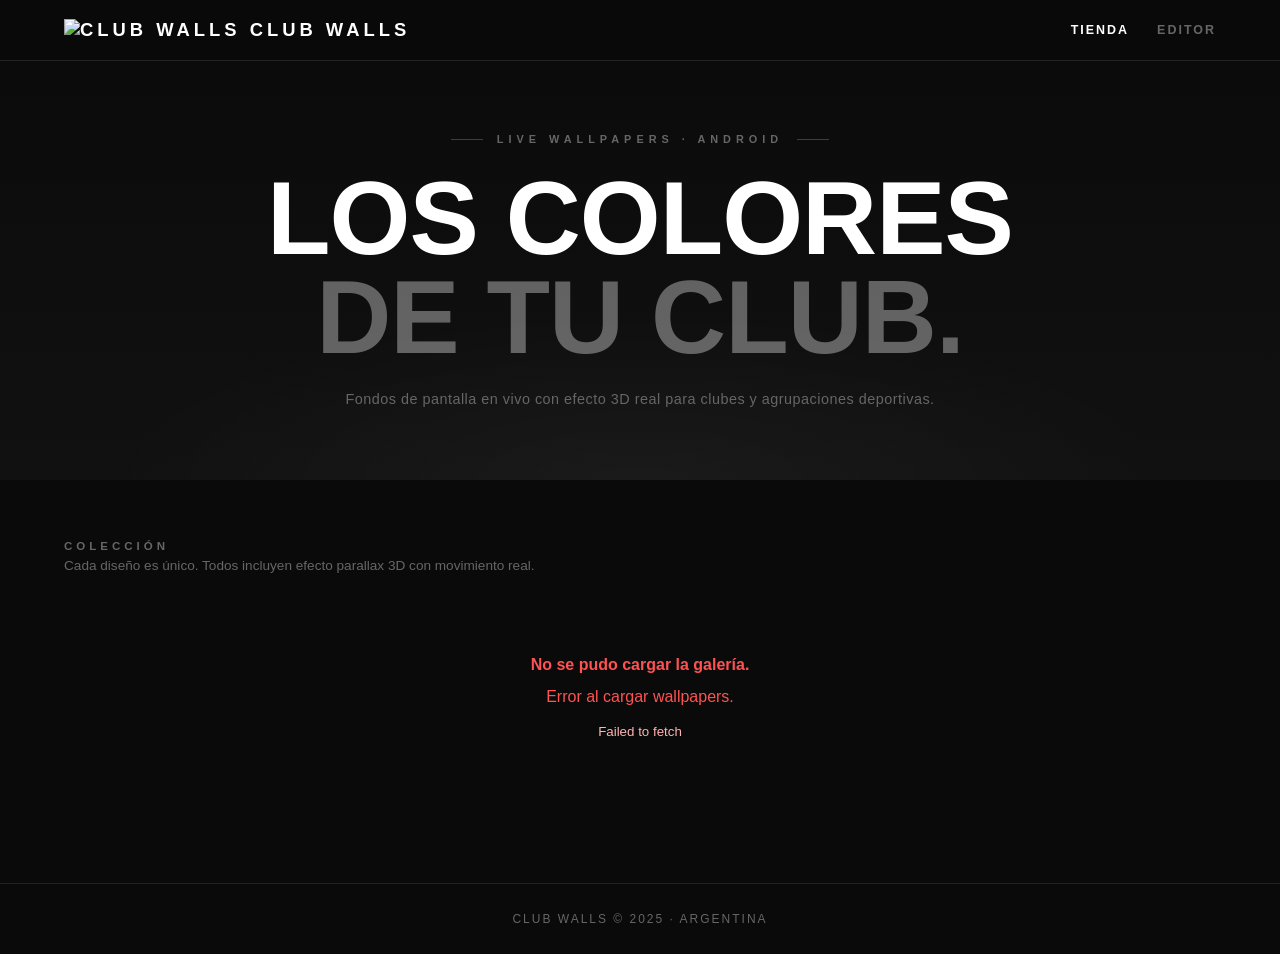
==== commit 6236e803: "Update index.html" ====
--- a/index.html
+++ b/index.html
@@ -10,9 +10,12 @@
 </head>
 <body class="gallery-page">
 
-  <header class="site-header">
+ <header class="site-header">
     <div class="header-inner">
-      <div class="logo">CLUB WALLS</div>
+      <div class="logo">
+        <img src="https://res.cloudinary.com/dwgwbdtud/image/upload/v1780006532/miojiwyu0kx66rvbxfjt.png" alt="Club Walls" class="logo-img" />
+        CLUB WALLS
+      </div>
       <nav>
         <a href="./index.html" class="nav-link active">Tienda</a>
         <a href="./editor.html" class="nav-link editor-link">Editor</a>
--- a/style.css
+++ b/style.css
@@ -1,94 +1,986 @@
-<!DOCTYPE html>
-<html lang="es">
-<head>
-  <meta charset="UTF-8" />
-  <meta name="viewport" content="width=device-width, initial-scale=1.0" />
-  <title>Club Walls — Fondos de Pantalla 3D</title>
-  <link rel="preconnect" href="https://fonts.googleapis.com" />
-  <link href="https://fonts.googleapis.com/css2?family=Montserrat:wght@400;600;700;800;900&display=swap" rel="stylesheet" />
-  <link rel="stylesheet" href="style.css" />
-</head>
-<body class="gallery-page">
-
-  <header class="site-header">
-    <div class="header-inner">
-      <div class="logo">CLUB WALLS</div>
-      <nav>
-        <a href="./index.html" class="nav-link active">Tienda</a>
-        <a href="./editor.html" class="nav-link editor-link">Editor</a>
-      </nav>
-    </div>
-  </header>
-
-  <section class="hero">
-    <div class="hero-content">
-      <p class="hero-eyebrow">Live Wallpapers · Android</p>
-      <h1>Los colores<br/><span>de tu club.</span></h1>
-      <p class="hero-sub">Fondos de pantalla en vivo con efecto 3D real para clubes y agrupaciones deportivas.</p>
-    </div>
-    <div class="hero-bg"></div>
-  </section>
-
-  <section class="gallery-section">
-    <div class="section-title">
-      <h2>Colección</h2>
-      <p>Cada diseño es único. Todos incluyen efecto parallax 3D con movimiento real.</p>
-    </div>
-    <div class="gallery-grid" id="galleryGrid">
-      <div class="loading-state">
-        <div class="spinner"></div>
-        <p>Cargando...</p>
-      </div>
-    </div>
-  </section>
-
-  <!-- Modal de compra -->
-  <div class="modal-overlay" id="buyModal">
-    <div class="modal-box">
-      <button class="modal-close" id="modalClose">✕</button>
-      <div class="modal-preview" id="modalPreview"></div>
-      <div class="modal-info">
-        <h3 id="modalClubName">Nombre del Club</h3>
-        <p class="modal-desc">Fondo de pantalla en vivo con efecto parallax 3D. Las capas se mueven con el celular dando profundidad real a tu pantalla.</p>
-        <ul class="modal-features">
-          <li>✦ Efecto parallax 3D real</li>
-          <li>✦ Compatible Android 8+</li>
-          <li>✦ Instalación en 1 minuto</li>
-          <li>✦ Sin publicidad</li>
-        </ul>
-        <div class="modal-price">
-          <span class="price-amount" id="modalPrice">$500</span>
-          <span class="price-currency">ARS</span>
-        </div>
-        <button class="btn-buy" id="btnBuy">Comprar con MercadoPago</button>
-        <p class="modal-note">Recibirás el APK para instalar en tu Android</p>
-      </div>
-    </div>
-  </div>
-
-  <!-- Modal descarga post-pago -->
-  <div class="modal-overlay" id="downloadModal">
-    <div class="modal-box modal-box--success">
-      <div class="success-icon">✦</div>
-      <h3>¡Listo!</h3>
-      <p>Tu wallpaper está listo para descargar.</p>
-      <a class="btn-download" id="btnDownload" href="#" download>
-        Descargar APK
-      </a>
-      <p class="install-hint">
-        <strong>¿Cómo instalar?</strong><br/>
-        1. Descargá el APK<br/>
-        2. Activá "Fuentes desconocidas" en Ajustes → Seguridad<br/>
-        3. Instalá y seleccioná como fondo de pantalla en vivo
-      </p>
-    </div>
-  </div>
-
-  <footer class="site-footer">
-    <p>Club Walls © 2025 · Argentina</p>
-  </footer>
-
-  <script src="config.js"></script>
-  <script src="gallery.js"></script>
-</body>
-</html>
+/* ============================================================
+   style.css — Club Walls
+   Marca: Blanco y negro · Montserrat
+   ============================================================ */
+
+/* --- Variables --- */
+:root {
+  --bg-dark:      #0a0a0a;
+  --bg-card:      #111111;
+  --bg-card2:     #181818;
+  --accent:       #ffffff;
+  --accent2:      #ffffff;
+  --accent-buy:   #009ee3;
+  --text-main:    #f5f5f5;
+  --text-muted:   #666666;
+  --border:       rgba(255,255,255,0.1);
+  --border-hover: rgba(255,255,255,0.35);
+  --shadow:       0 8px 32px rgba(0,0,0,0.6);
+  --font-display: 'Montserrat', sans-serif;
+  --font-body:    'Montserrat', sans-serif;
+  --radius:       10px;
+  --radius-lg:    16px;
+}
+
+/* --- Reset & Base --- */
+*, *::before, *::after { box-sizing: border-box; margin: 0; padding: 0; }
+html { scroll-behavior: smooth; }
+body {
+  font-family: var(--font-body);
+  background: var(--bg-dark);
+  color: var(--text-main);
+  min-height: 100vh;
+  overflow-x: hidden;
+}
+
+/* ============================================================
+   HEADER
+   ============================================================ */
+.site-header {
+  position: fixed;
+  top: 0; left: 0; right: 0;
+  z-index: 100;
+  background: rgba(10,10,10,0.94);
+  backdrop-filter: blur(16px);
+  border-bottom: 1px solid var(--border);
+}
+
+.header-inner {
+  max-width: 1200px;
+  margin: 0 auto;
+  padding: 0 24px;
+  height: 60px;
+  display: flex;
+  align-items: center;
+  justify-content: space-between;
+}
+
+.logo {
+  font-family: var(--font-display);
+  font-size: 1.15rem;
+  font-weight: 900;
+  letter-spacing: 4px;
+  color: #ffffff;
+  text-transform: uppercase;
+}
+
+nav { display: flex; gap: 28px; }
+
+.nav-link {
+  color: var(--text-muted);
+  text-decoration: none;
+  font-weight: 600;
+  font-size: 0.78rem;
+  letter-spacing: 2px;
+  text-transform: uppercase;
+  transition: color 0.2s;
+}
+.nav-link:hover, .nav-link.active { color: #ffffff; }
+.editor-link { color: var(--text-muted); }
+.editor-link:hover { color: #ffffff; }
+
+/* ============================================================
+   HERO
+   ============================================================ */
+.hero {
+  padding-top: 60px;
+  height: 480px;
+  display: flex;
+  align-items: center;
+  justify-content: center;
+  position: relative;
+  overflow: hidden;
+  text-align: center;
+}
+
+.hero-bg {
+  position: absolute;
+  inset: 0;
+  background:
+    radial-gradient(ellipse 60% 50% at 50% 100%, rgba(255,255,255,0.04) 0%, transparent 70%),
+    linear-gradient(180deg, #0a0a0a 0%, #111111 100%);
+}
+
+/* Línea decorativa superior */
+.hero::before {
+  content: '';
+  position: absolute;
+  top: 60px;
+  left: 0; right: 0;
+  height: 1px;
+  background: linear-gradient(90deg, transparent, rgba(255,255,255,0.15), transparent);
+}
+
+.hero-content {
+  position: relative;
+  z-index: 1;
+}
+
+.hero-eyebrow {
+  font-size: 0.68rem;
+  font-weight: 700;
+  letter-spacing: 5px;
+  text-transform: uppercase;
+  color: var(--text-muted);
+  margin-bottom: 24px;
+  display: flex;
+  align-items: center;
+  justify-content: center;
+  gap: 14px;
+}
+.hero-eyebrow::before,
+.hero-eyebrow::after {
+  content: '';
+  width: 32px;
+  height: 1px;
+  background: rgba(255,255,255,0.2);
+  display: block;
+}
+
+.hero-content h1 {
+  font-family: var(--font-display);
+  font-weight: 900;
+  font-size: clamp(3.2rem, 9vw, 6.5rem);
+  line-height: 0.95;
+  letter-spacing: -1px;
+  color: #ffffff;
+  text-transform: uppercase;
+}
+
+.hero-content h1 span {
+  color: #ffffff;
+  display: block;
+  opacity: 0.35;
+}
+
+.hero-sub {
+  margin-top: 24px;
+  font-size: 0.9rem;
+  color: var(--text-muted);
+  font-weight: 400;
+  letter-spacing: 0.5px;
+}
+
+/* ============================================================
+   GALLERY
+   ============================================================ */
+.gallery-section {
+  max-width: 1200px;
+  margin: 0 auto;
+  padding: 60px 24px 100px;
+}
+
+.section-title {
+  margin-bottom: 40px;
+}
+
+.section-title h2 {
+  font-family: var(--font-display);
+  font-size: 0.72rem;
+  font-weight: 700;
+  letter-spacing: 4px;
+  text-transform: uppercase;
+  color: var(--text-muted);
+}
+
+.section-title p {
+  margin-top: 6px;
+  color: var(--text-muted);
+  font-size: 0.85rem;
+  font-weight: 400;
+}
+
+.gallery-grid {
+  display: grid;
+  grid-template-columns: repeat(auto-fill, minmax(260px, 1fr));
+  gap: 16px;
+}
+
+/* --- Card --- */
+.wallpaper-card {
+  background: var(--bg-card);
+  border: 1px solid var(--border);
+  border-radius: var(--radius-lg);
+  overflow: hidden;
+  cursor: pointer;
+  transition: transform 0.3s, box-shadow 0.3s, border-color 0.3s;
+  position: relative;
+}
+
+.wallpaper-card:hover {
+  transform: translateY(-4px);
+  box-shadow: 0 24px 48px rgba(0,0,0,0.5);
+  border-color: var(--border-hover);
+}
+
+.card-preview {
+  width: 100%;
+  /* Relación de aspecto vertical tipo celular */
+  aspect-ratio: 9 / 14;
+  position: relative;
+  overflow: hidden;
+  background: #0a0a0a;
+}
+
+.card-preview-stage {
+  width: 100%;
+  height: 100%;
+  position: relative;
+}
+
+/* ✅ CORREGIDO: imagen ocupa todo el espacio sin recorte extra */
+.card-layer {
+  position: absolute;
+  inset: 0;
+  width: 100%;
+  height: 100%;
+  background-size: cover;
+  background-position: center;
+  transition: transform 0.1s linear;
+  will-change: transform;
+}
+
+.card-info {
+  padding: 14px 16px 16px;
+  border-top: 1px solid var(--border);
+}
+
+.card-club-name {
+  font-family: var(--font-display);
+  font-size: 1rem;
+  font-weight: 800;
+  letter-spacing: 1px;
+  text-transform: uppercase;
+}
+
+.card-meta {
+  display: flex;
+  justify-content: space-between;
+  align-items: center;
+  margin-top: 10px;
+}
+
+.card-price {
+  font-size: 1.15rem;
+  font-weight: 700;
+  color: #ffffff;
+}
+
+.card-btn {
+  background: #ffffff;
+  color: #000000;
+  border: none;
+  padding: 8px 16px;
+  border-radius: 6px;
+  font-weight: 700;
+  font-size: 0.75rem;
+  cursor: pointer;
+  letter-spacing: 1.5px;
+  text-transform: uppercase;
+  transition: background 0.2s, transform 0.1s;
+}
+.card-btn:hover { background: #e0e0e0; transform: scale(1.03); }
+
+/* Loading */
+.loading-state {
+  grid-column: 1 / -1;
+  text-align: center;
+  padding: 80px 0;
+  color: var(--text-muted);
+}
+
+.spinner {
+  width: 32px;
+  height: 32px;
+  border: 2px solid rgba(255,255,255,0.1);
+  border-top-color: #ffffff;
+  border-radius: 50%;
+  animation: spin 0.8s linear infinite;
+  margin: 0 auto 16px;
+}
+
+@keyframes spin { to { transform: rotate(360deg); } }
+
+/* ============================================================
+   MODALS
+   ============================================================ */
+.modal-overlay {
+  position: fixed;
+  inset: 0;
+  background: rgba(0,0,0,0.88);
+  z-index: 200;
+  display: none;
+  align-items: center;
+  justify-content: center;
+  padding: 24px;
+  backdrop-filter: blur(8px);
+}
+
+.modal-overlay.is-open {
+  display: flex;
+}
+
+.modal-box {
+  background: var(--bg-card);
+  border: 1px solid var(--border);
+  border-radius: var(--radius-lg);
+  max-width: 680px;
+  width: 100%;
+  overflow: hidden;
+  position: relative;
+  display: flex;
+  flex-direction: column;
+  max-height: 90vh;
+  overflow-y: auto;
+}
+
+@media (min-width: 640px) {
+  .modal-box { flex-direction: row; }
+}
+
+.modal-close {
+  position: absolute;
+  top: 12px; right: 12px;
+  background: rgba(255,255,255,0.08);
+  border: 1px solid var(--border);
+  color: #fff;
+  width: 30px; height: 30px;
+  border-radius: 50%;
+  cursor: pointer;
+  font-size: 0.8rem;
+  z-index: 1;
+  transition: background 0.2s;
+}
+.modal-close:hover { background: rgba(255,255,255,0.18); }
+
+/* ✅ Preview del modal también con relación de aspecto correcta */
+.modal-preview {
+  width: 100%;
+  aspect-ratio: 9 / 14;
+  background: #0a0a0a;
+  position: relative;
+  overflow: hidden;
+  flex-shrink: 0;
+}
+
+@media (min-width: 640px) {
+  .modal-preview {
+    width: 220px;
+    min-width: 220px;
+    aspect-ratio: unset;
+    min-height: 100%;
+  }
+}
+
+.modal-info {
+  padding: 28px 24px;
+  flex: 1;
+  display: flex;
+  flex-direction: column;
+  justify-content: center;
+}
+
+.modal-info h3 {
+  font-family: var(--font-display);
+  font-size: 1.6rem;
+  font-weight: 900;
+  letter-spacing: 1px;
+  text-transform: uppercase;
+}
+
+.modal-desc {
+  margin-top: 8px;
+  color: var(--text-muted);
+  font-size: 0.85rem;
+  line-height: 1.6;
+}
+
+.modal-features {
+  list-style: none;
+  margin: 16px 0;
+  display: flex;
+  flex-direction: column;
+  gap: 6px;
+}
+
+.modal-features li {
+  font-size: 0.85rem;
+  color: var(--text-muted);
+  font-weight: 500;
+}
+
+.modal-price {
+  margin: 16px 0;
+  display: flex;
+  align-items: baseline;
+  gap: 6px;
+}
+
+.price-amount {
+  font-family: var(--font-display);
+  font-size: 2.2rem;
+  font-weight: 900;
+  color: #ffffff;
+}
+
+.price-currency {
+  color: var(--text-muted);
+  font-size: 0.85rem;
+  font-weight: 600;
+  letter-spacing: 1px;
+}
+
+.btn-buy {
+  width: 100%;
+  background: var(--accent-buy);
+  color: #fff;
+  border: none;
+  padding: 14px;
+  border-radius: var(--radius);
+  font-size: 0.9rem;
+  font-weight: 700;
+  cursor: pointer;
+  transition: background 0.2s, transform 0.1s;
+  letter-spacing: 0.5px;
+  text-transform: uppercase;
+}
+.btn-buy:hover { background: #00b4ff; transform: scale(1.02); }
+
+.modal-note {
+  margin-top: 10px;
+  font-size: 0.75rem;
+  color: var(--text-muted);
+  text-align: center;
+}
+
+/* Success modal */
+.modal-box--success {
+  flex-direction: column !important;
+  align-items: center;
+  padding: 48px 32px;
+  text-align: center;
+  max-width: 380px;
+}
+
+.success-icon {
+  font-size: 2.5rem;
+  margin-bottom: 16px;
+  color: #ffffff;
+}
+
+.modal-box--success h3 {
+  font-family: var(--font-display);
+  font-size: 1.8rem;
+  font-weight: 900;
+  letter-spacing: 2px;
+  text-transform: uppercase;
+  margin-bottom: 8px;
+}
+
+.modal-box--success p {
+  color: var(--text-muted);
+  font-size: 0.9rem;
+}
+
+.btn-download {
+  display: inline-block;
+  margin: 24px 0 16px;
+  background: #ffffff;
+  color: #000000;
+  padding: 14px 36px;
+  border-radius: var(--radius);
+  font-weight: 800;
+  text-decoration: none;
+  font-size: 0.9rem;
+  letter-spacing: 1.5px;
+  text-transform: uppercase;
+  transition: background 0.2s, transform 0.1s;
+}
+.btn-download:hover { background: #e0e0e0; transform: scale(1.02); }
+
+.install-hint {
+  font-size: 0.82rem;
+  color: var(--text-muted);
+  line-height: 1.9;
+  background: var(--bg-card2);
+  border: 1px solid var(--border);
+  padding: 16px 20px;
+  border-radius: var(--radius);
+  text-align: left;
+  width: 100%;
+}
+
+.install-hint strong {
+  color: var(--text-main);
+  display: block;
+  margin-bottom: 4px;
+}
+
+/* ============================================================
+   FOOTER
+   ============================================================ */
+.site-footer {
+  text-align: center;
+  padding: 28px;
+  color: var(--text-muted);
+  font-size: 0.75rem;
+  letter-spacing: 2px;
+  text-transform: uppercase;
+  border-top: 1px solid var(--border);
+}
+
+/* ============================================================
+   LOGIN
+   ============================================================ */
+.login-overlay {
+  position: fixed;
+  inset: 0;
+  background: var(--bg-dark);
+  z-index: 300;
+  display: flex;
+  align-items: center;
+  justify-content: center;
+}
+
+.login-box {
+  background: var(--bg-card);
+  border: 1px solid var(--border);
+  border-radius: var(--radius-lg);
+  padding: 48px 40px;
+  text-align: center;
+  max-width: 360px;
+  width: 100%;
+}
+
+.login-logo {
+  font-family: var(--font-display);
+  font-size: 1.2rem;
+  font-weight: 900;
+  color: #ffffff;
+  letter-spacing: 4px;
+  text-transform: uppercase;
+  margin-bottom: 12px;
+}
+
+.login-box h2 {
+  font-size: 0.85rem;
+  color: var(--text-muted);
+  font-weight: 400;
+  margin-bottom: 28px;
+}
+
+.login-input {
+  width: 100%;
+  background: var(--bg-dark);
+  border: 1px solid var(--border);
+  border-radius: var(--radius);
+  padding: 12px 16px;
+  color: var(--text-main);
+  font-size: 0.95rem;
+  font-family: var(--font-body);
+  outline: none;
+  margin-bottom: 16px;
+  transition: border-color 0.2s;
+}
+.login-input:focus { border-color: rgba(255,255,255,0.4); }
+
+.login-error {
+  color: #ff5252;
+  font-size: 0.82rem;
+  margin-top: 8px;
+}
+
+/* ============================================================
+   EDITOR
+   ============================================================ */
+.editor-app {
+  display: flex !important;
+  height: 100vh;
+  overflow: hidden;
+}
+
+.editor-sidebar {
+  width: 320px;
+  min-width: 320px;
+  background: var(--bg-card);
+  border-right: 1px solid var(--border);
+  display: flex;
+  flex-direction: column;
+  overflow-y: auto;
+  padding-bottom: 24px;
+}
+
+.sidebar-header {
+  display: flex;
+  justify-content: space-between;
+  align-items: center;
+  padding: 20px 20px 16px;
+  border-bottom: 1px solid var(--border);
+  position: sticky;
+  top: 0;
+  background: var(--bg-card);
+  z-index: 1;
+}
+
+.logo-small {
+  font-family: var(--font-display);
+  font-size: 0.9rem;
+  font-weight: 900;
+  color: #ffffff;
+  letter-spacing: 3px;
+  text-transform: uppercase;
+}
+
+.back-link {
+  font-size: 0.75rem;
+  color: var(--text-muted);
+  text-decoration: none;
+  transition: color 0.2s;
+  letter-spacing: 1px;
+}
+.back-link:hover { color: #ffffff; }
+
+.sidebar-section {
+  padding: 16px 20px;
+  border-bottom: 1px solid var(--border);
+}
+
+.section-label {
+  display: block;
+  font-size: 0.68rem;
+  font-weight: 700;
+  letter-spacing: 2px;
+  text-transform: uppercase;
+  color: var(--text-muted);
+  margin-bottom: 10px;
+}
+
+.text-input {
+  width: 100%;
+  background: var(--bg-dark);
+  border: 1px solid var(--border);
+  border-radius: 8px;
+  padding: 10px 14px;
+  color: var(--text-main);
+  font-size: 0.9rem;
+  font-family: var(--font-body);
+  outline: none;
+  transition: border-color 0.2s;
+}
+.text-input:focus { border-color: rgba(255,255,255,0.35); }
+
+.hint-text {
+  font-size: 0.75rem;
+  color: var(--text-muted);
+  margin-bottom: 8px;
+  line-height: 1.5;
+}
+
+.btn-upload {
+  display: block;
+  width: 100%;
+  background: var(--bg-dark);
+  border: 1px dashed rgba(255,255,255,0.2);
+  border-radius: var(--radius);
+  padding: 14px;
+  text-align: center;
+  cursor: pointer;
+  color: var(--text-muted);
+  font-weight: 700;
+  font-size: 0.8rem;
+  letter-spacing: 1.5px;
+  text-transform: uppercase;
+  transition: border-color 0.2s, color 0.2s;
+  margin-bottom: 8px;
+}
+.btn-upload:hover { border-color: rgba(255,255,255,0.5); color: #ffffff; }
+
+.progress-bar {
+  background: var(--bg-dark);
+  border-radius: 4px;
+  height: 3px;
+  margin-bottom: 6px;
+  overflow: hidden;
+}
+
+.progress-fill {
+  height: 100%;
+  background: #ffffff;
+  border-radius: 4px;
+  width: 0%;
+  transition: width 0.3s;
+}
+
+/* Layers list */
+.layers-list { display: flex; flex-direction: column; gap: 8px; }
+
+.empty-layers {
+  font-size: 0.82rem;
+  color: var(--text-muted);
+  text-align: center;
+  padding: 16px 0;
+}
+
+.layer-item {
+  background: var(--bg-dark);
+  border: 1px solid var(--border);
+  border-radius: 8px;
+  padding: 10px 12px;
+  cursor: grab;
+  transition: border-color 0.2s;
+  user-select: none;
+}
+
+.layer-item:active { cursor: grabbing; }
+.layer-item.dragging { opacity: 0.5; border-color: rgba(255,255,255,0.4); }
+
+.layer-item-top {
+  display: flex;
+  align-items: center;
+  gap: 8px;
+  margin-bottom: 8px;
+}
+
+.layer-thumb {
+  width: 36px;
+  height: 36px;
+  object-fit: cover;
+  border-radius: 4px;
+  background: #0a0a0a;
+  flex-shrink: 0;
+}
+
+.layer-name {
+  font-size: 0.78rem;
+  flex: 1;
+  overflow: hidden;
+  text-overflow: ellipsis;
+  white-space: nowrap;
+}
+
+.layer-remove {
+  background: none;
+  border: none;
+  color: var(--text-muted);
+  cursor: pointer;
+  padding: 2px;
+  font-size: 0.85rem;
+  transition: color 0.2s;
+}
+.layer-remove:hover { color: #ff5252; }
+
+.layer-depth-row {
+  display: flex;
+  align-items: center;
+  gap: 8px;
+}
+
+.layer-depth-label {
+  font-size: 0.72rem;
+  color: var(--text-muted);
+  width: 70px;
+  flex-shrink: 0;
+}
+
+.depth-slider {
+  flex: 1;
+  -webkit-appearance: none;
+  height: 3px;
+  background: rgba(255,255,255,0.12);
+  border-radius: 2px;
+  outline: none;
+}
+
+.depth-slider::-webkit-slider-thumb {
+  -webkit-appearance: none;
+  width: 12px;
+  height: 12px;
+  border-radius: 50%;
+  background: #ffffff;
+  cursor: pointer;
+}
+
+.depth-value {
+  font-size: 0.72rem;
+  width: 28px;
+  text-align: right;
+  color: #ffffff;
+}
+
+/* Sidebar actions */
+.sidebar-actions {
+  padding: 16px 20px;
+  display: flex;
+  flex-direction: column;
+  gap: 10px;
+}
+
+.btn-primary {
+  width: 100%;
+  background: #ffffff;
+  color: #000000;
+  border: none;
+  padding: 13px;
+  border-radius: var(--radius);
+  font-weight: 800;
+  font-size: 0.82rem;
+  cursor: pointer;
+  letter-spacing: 2px;
+  text-transform: uppercase;
+  transition: background 0.2s, transform 0.1s;
+}
+.btn-primary:hover { background: #e0e0e0; transform: scale(1.02); }
+
+.btn-secondary {
+  width: 100%;
+  background: transparent;
+  color: var(--text-main);
+  border: 1px solid var(--border);
+  padding: 12px;
+  border-radius: var(--radius);
+  font-weight: 600;
+  font-size: 0.82rem;
+  cursor: pointer;
+  letter-spacing: 1px;
+  text-transform: uppercase;
+  transition: border-color 0.2s, background 0.2s;
+}
+.btn-secondary:hover { border-color: rgba(255,255,255,0.4); background: rgba(255,255,255,0.04); }
+
+.save-status {
+  padding: 0 20px;
+  font-size: 0.8rem;
+  color: #ffffff;
+  min-height: 24px;
+  text-align: center;
+  letter-spacing: 0.5px;
+}
+
+/* Editor main */
+.editor-main {
+  flex: 1;
+  display: flex;
+  flex-direction: column;
+  overflow: hidden;
+  background: #050505;
+}
+
+.preview-header {
+  padding: 14px 24px;
+  border-bottom: 1px solid var(--border);
+  display: flex;
+  justify-content: space-between;
+  align-items: center;
+  font-size: 0.75rem;
+  color: var(--text-muted);
+  letter-spacing: 1px;
+}
+
+.phone-frame-toggle { display: flex; gap: 8px; }
+
+.toggle-btn {
+  background: transparent;
+  border: 1px solid var(--border);
+  color: var(--text-muted);
+  padding: 6px 14px;
+  border-radius: 20px;
+  cursor: pointer;
+  font-size: 0.75rem;
+  letter-spacing: 1px;
+  text-transform: uppercase;
+  transition: all 0.2s;
+}
+.toggle-btn.active, .toggle-btn:hover {
+  border-color: rgba(255,255,255,0.4);
+  color: #ffffff;
+  background: rgba(255,255,255,0.06);
+}
+
+.preview-container {
+  flex: 1;
+  display: flex;
+  align-items: center;
+  justify-content: center;
+  padding: 32px;
+  overflow: hidden;
+}
+
+.phone-frame {
+  width: 280px;
+  height: 560px;
+  border: 8px solid #1a1a1a;
+  border-radius: 36px;
+  box-shadow: 0 0 60px rgba(0,0,0,0.9), inset 0 0 0 1px rgba(255,255,255,0.06);
+  overflow: hidden;
+  position: relative;
+  background: #000;
+}
+
+.phone-screen {
+  width: 100%;
+  height: 100%;
+  overflow: hidden;
+  position: relative;
+}
+
+.parallax-stage {
+  width: 100%;
+  height: 100%;
+  position: relative;
+  overflow: hidden;
+}
+
+.parallax-layer {
+  position: absolute;
+  inset: -15%;
+  width: 130%;
+  height: 130%;
+  background-size: cover;
+  background-position: center;
+  will-change: transform;
+  transition: transform 0.05s linear;
+}
+
+.preview-placeholder {
+  position: absolute;
+  inset: 0;
+  display: flex;
+  align-items: center;
+  justify-content: center;
+  text-align: center;
+  color: var(--text-muted);
+  font-size: 0.82rem;
+  padding: 24px;
+  line-height: 1.6;
+}
+
+/* Full screen view */
+.preview-container.full-view .phone-frame {
+  width: 100%;
+  height: 100%;
+  border-radius: 0;
+  border: none;
+}
+
+.motion-enable-btn {
+  position: fixed;
+  left: 50%;
+  bottom: 18px;
+  transform: translateX(-50%);
+  z-index: 250;
+  border: 1px solid rgba(255,255,255,0.2);
+  background: rgba(255,255,255,0.95);
+  color: #000000;
+  font-weight: 800;
+  font-size: 0.78rem;
+  letter-spacing: 1.5px;
+  text-transform: uppercase;
+  padding: 10px 20px;
+  border-radius: 999px;
+  cursor: pointer;
+  box-shadow: 0 10px 24px rgba(0,0,0,0.5);
+}
+
+.motion-enable-btn:active {
+  transform: translateX(-50%) scale(0.98);
+}
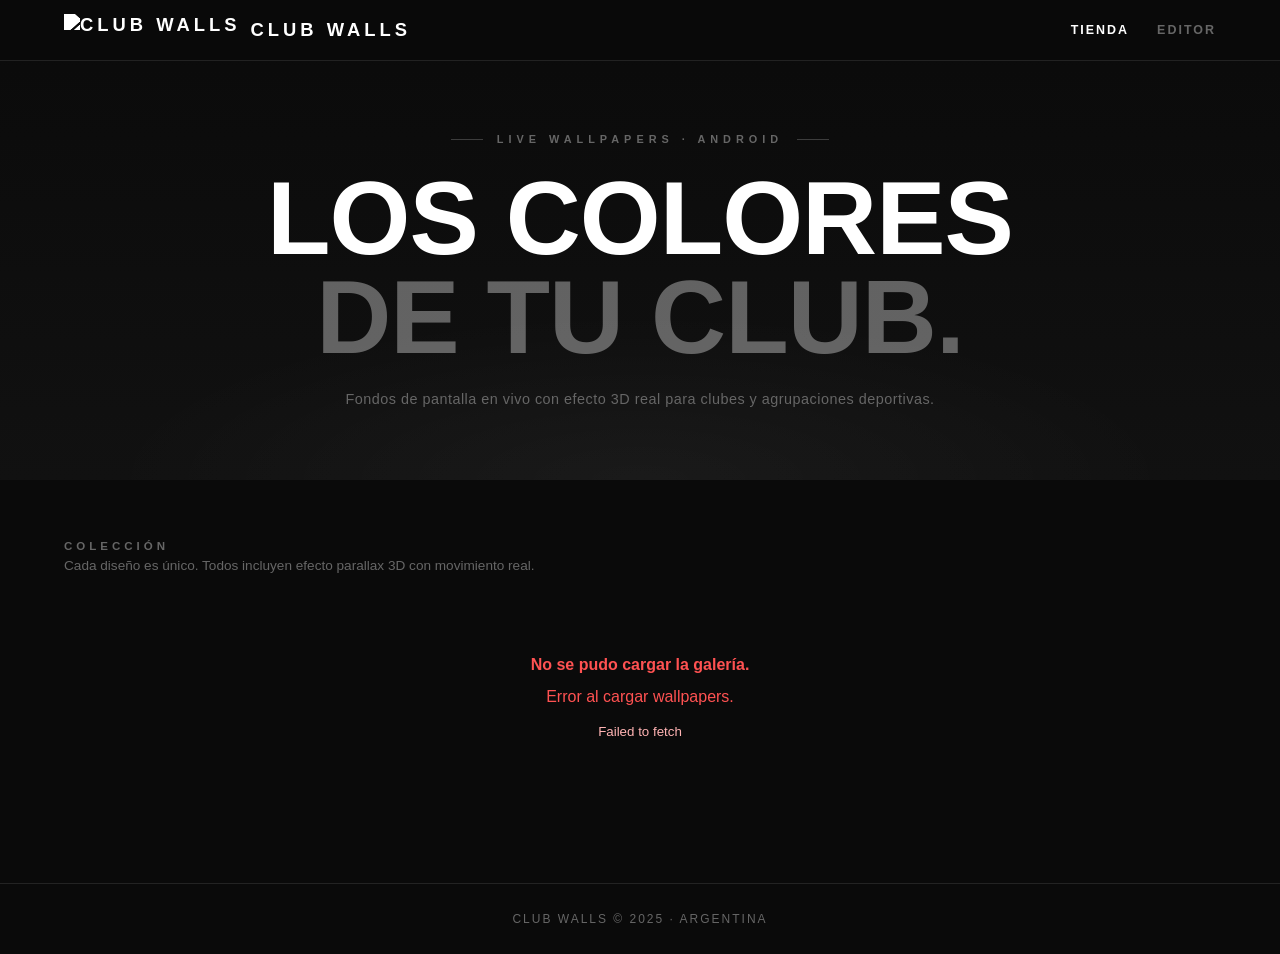
==== commit f1fb1aad: "Update index.html" ====
--- a/index.html
+++ b/index.html
@@ -3,7 +3,7 @@
 <head>
   <meta charset="UTF-8" />
   <meta name="viewport" content="width=device-width, initial-scale=1.0" />
-  <title>Club Walls — Fondos de Pantalla 3D</title>
+  <title>Club Walls | Fondos de Pantalla 3D</title>
   <link rel="preconnect" href="https://fonts.googleapis.com" />
   <link href="https://fonts.googleapis.com/css2?family=Montserrat:wght@400;600;700;800;900&display=swap" rel="stylesheet" />
   <link rel="stylesheet" href="style.css" />
--- a/style.css
+++ b/style.css
@@ -4,7 +4,8 @@
    ============================================================ */
 
 /* --- Variables --- */
-:root {
+
+ :root {
   --bg-dark:      #0a0a0a;
   --bg-card:      #111111;
   --bg-card2:     #181818;
@@ -62,6 +63,17 @@
   letter-spacing: 4px;
   color: #ffffff;
   text-transform: uppercase;
+  display: flex;
+  align-items: center;
+  gap: 10px;
+}
+
+.logo-img {
+  height: 32px;
+  width: auto;
+  display: block;
+  /* Si el isologo es oscuro, invertirlo para que se vea en fondo negro */
+  filter: brightness(0) invert(1);
 }
 
 nav { display: flex; gap: 28px; }
@@ -339,19 +351,28 @@
 }
 
 .modal-close {
-  position: absolute;
-  top: 12px; right: 12px;
-  background: rgba(255,255,255,0.08);
-  border: 1px solid var(--border);
+  position: fixed;
+  top: 52px;
+  right: 52px;
+  background: rgba(20,20,20,0.92);
+  border: 1px solid rgba(255,255,255,0.25);
   color: #fff;
-  width: 30px; height: 30px;
+  width: 25px;
+  height: 25px;
   border-radius: 50%;
   cursor: pointer;
-  font-size: 0.8rem;
-  z-index: 1;
+  font-size: 1rem;
+  z-index: 999;
   transition: background 0.2s;
+  /* Área de toque generosa en mobile */
+  touch-action: manipulation;
+  -webkit-tap-highlight-color: transparent;
+  display: flex;
+  align-items: center;
+  justify-content: center;
 }
 .modal-close:hover { background: rgba(255,255,255,0.18); }
+.modal-close:active { background: rgba(255,255,255,0.25); transform: scale(0.95); }
 
 /* ✅ Preview del modal también con relación de aspecto correcta */
 .modal-preview {
